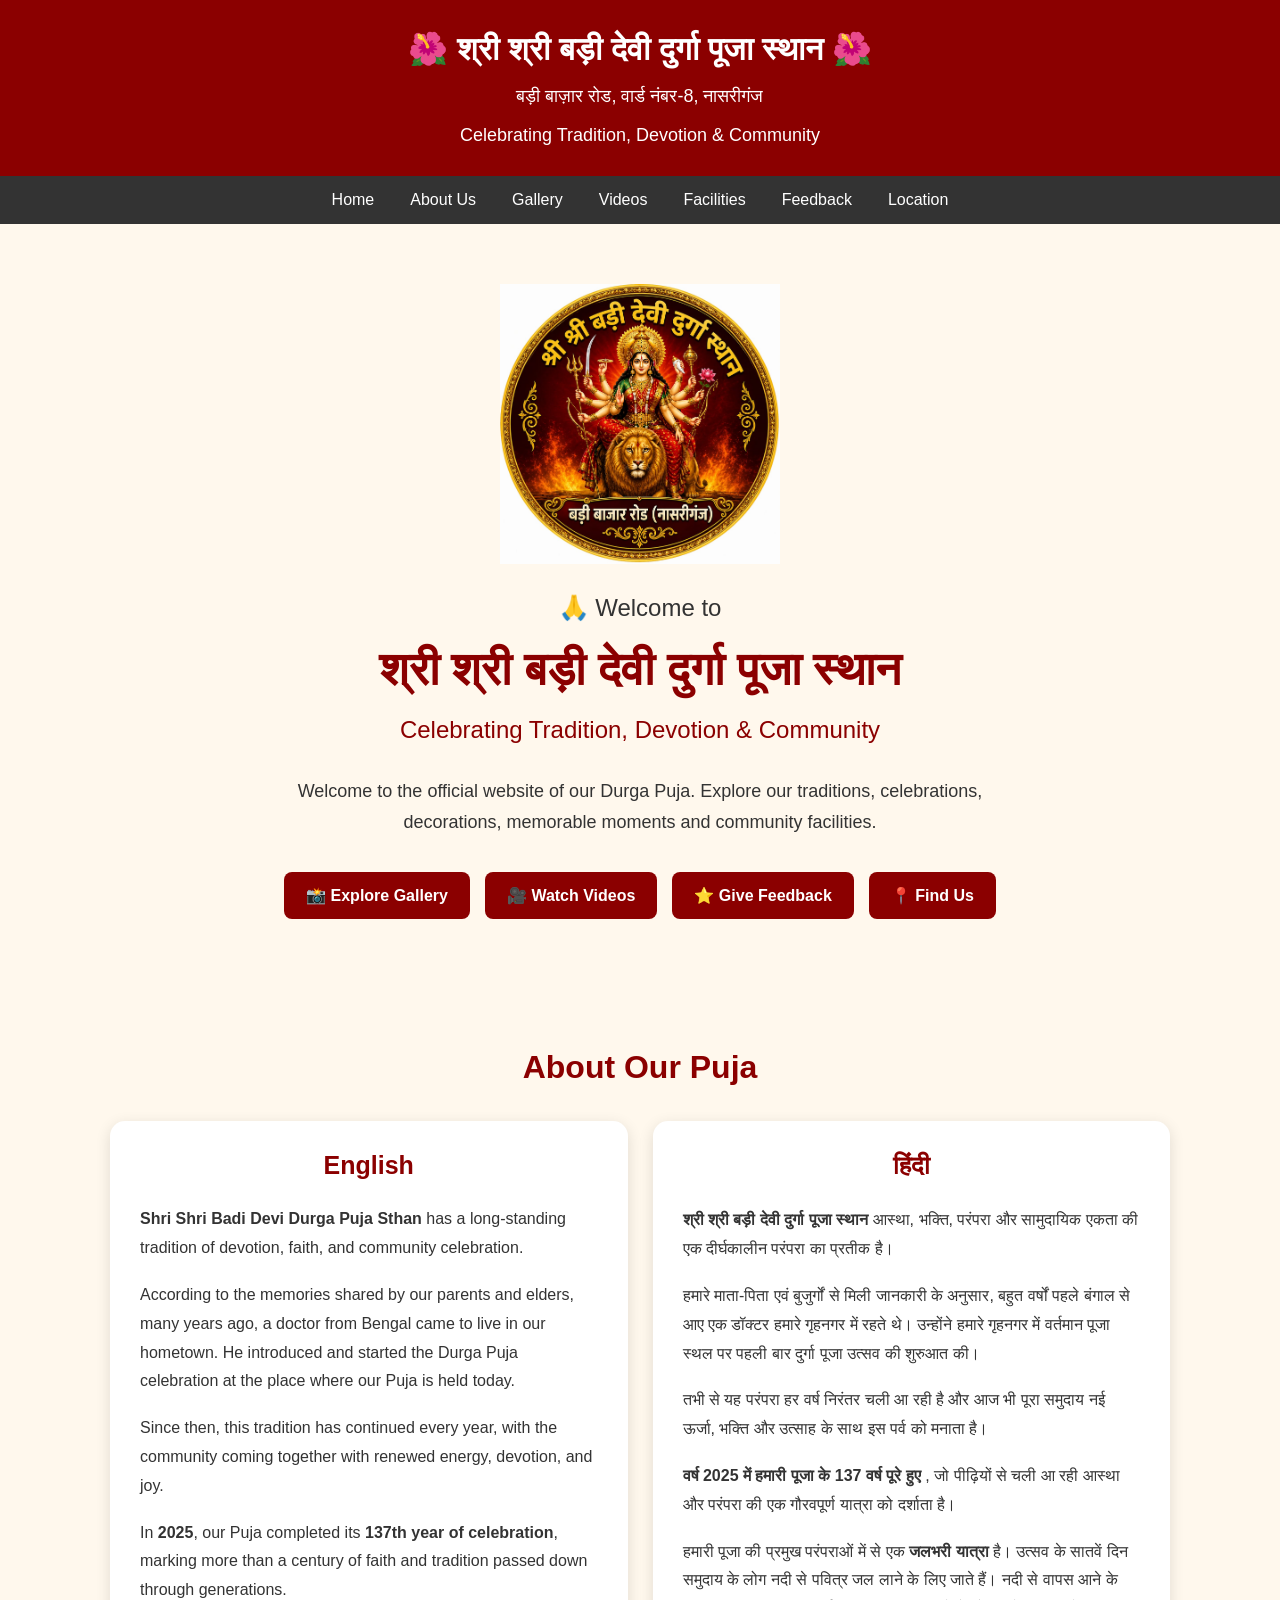
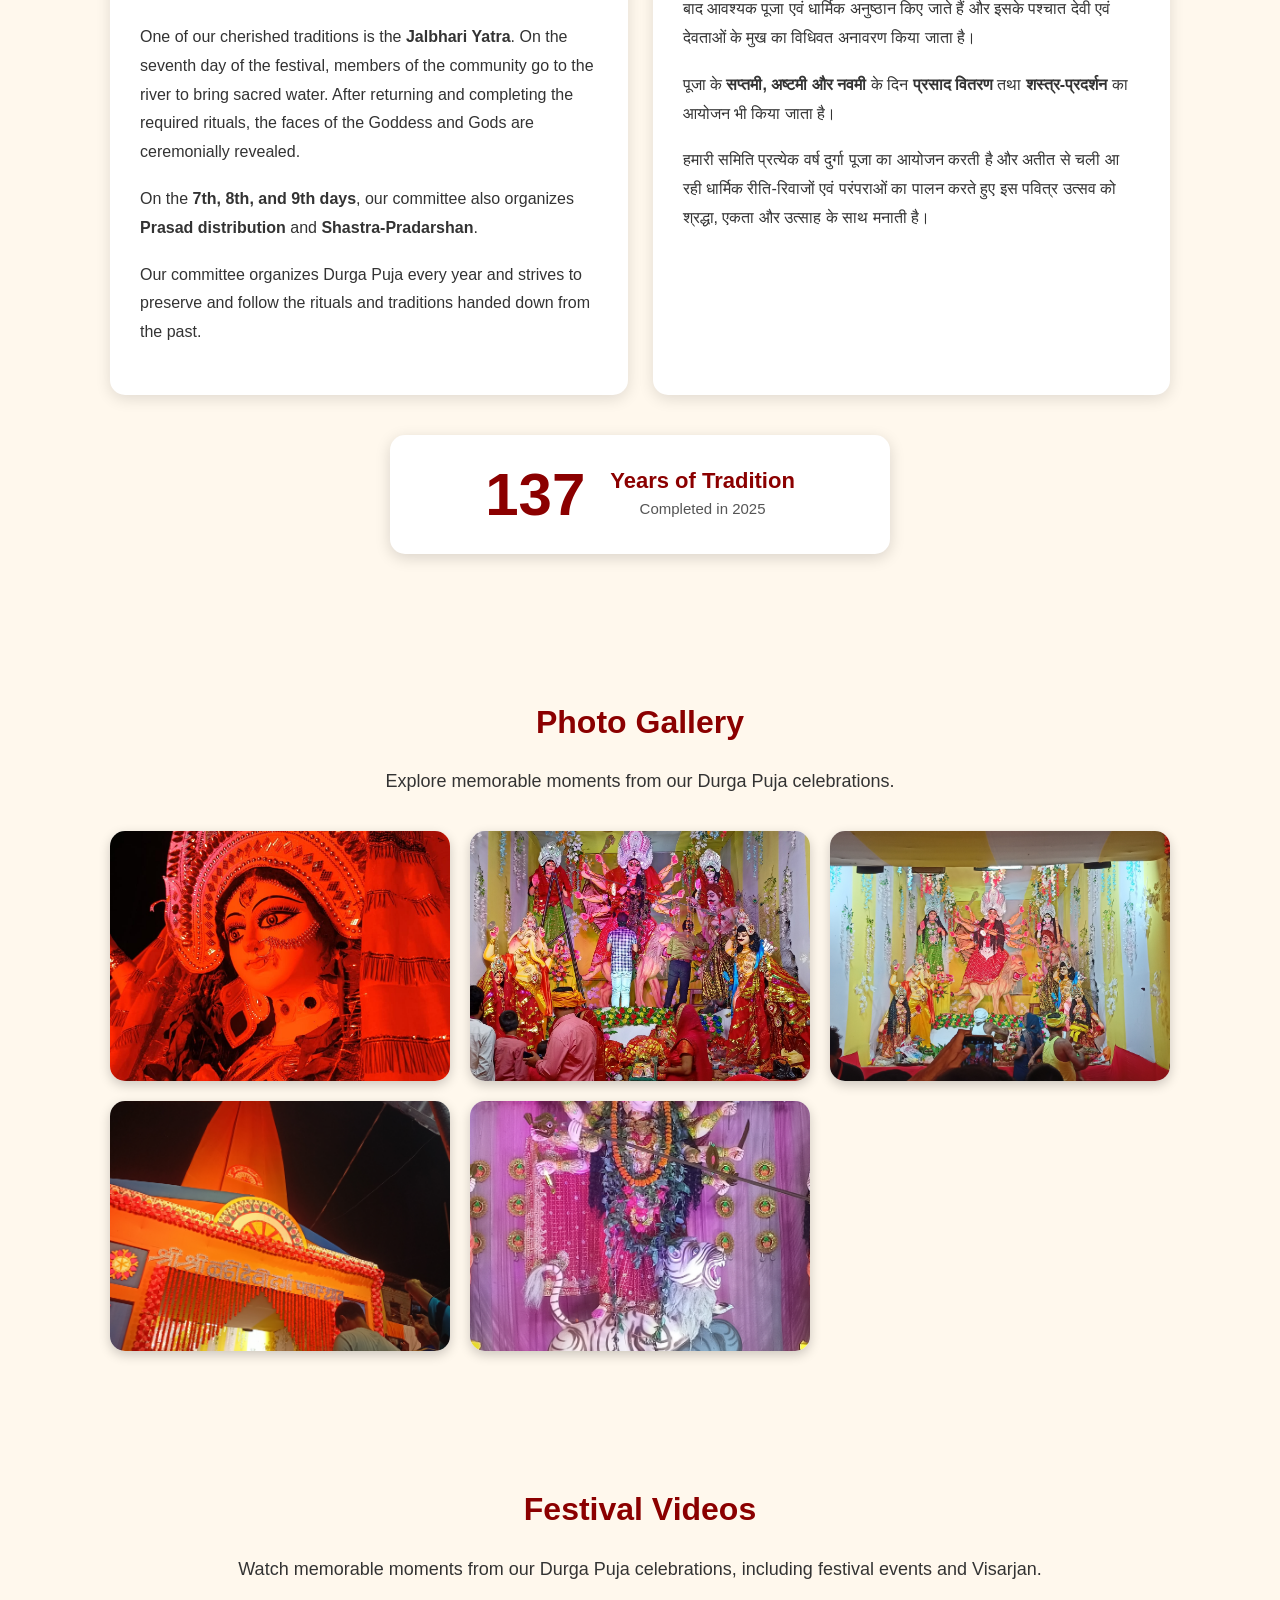
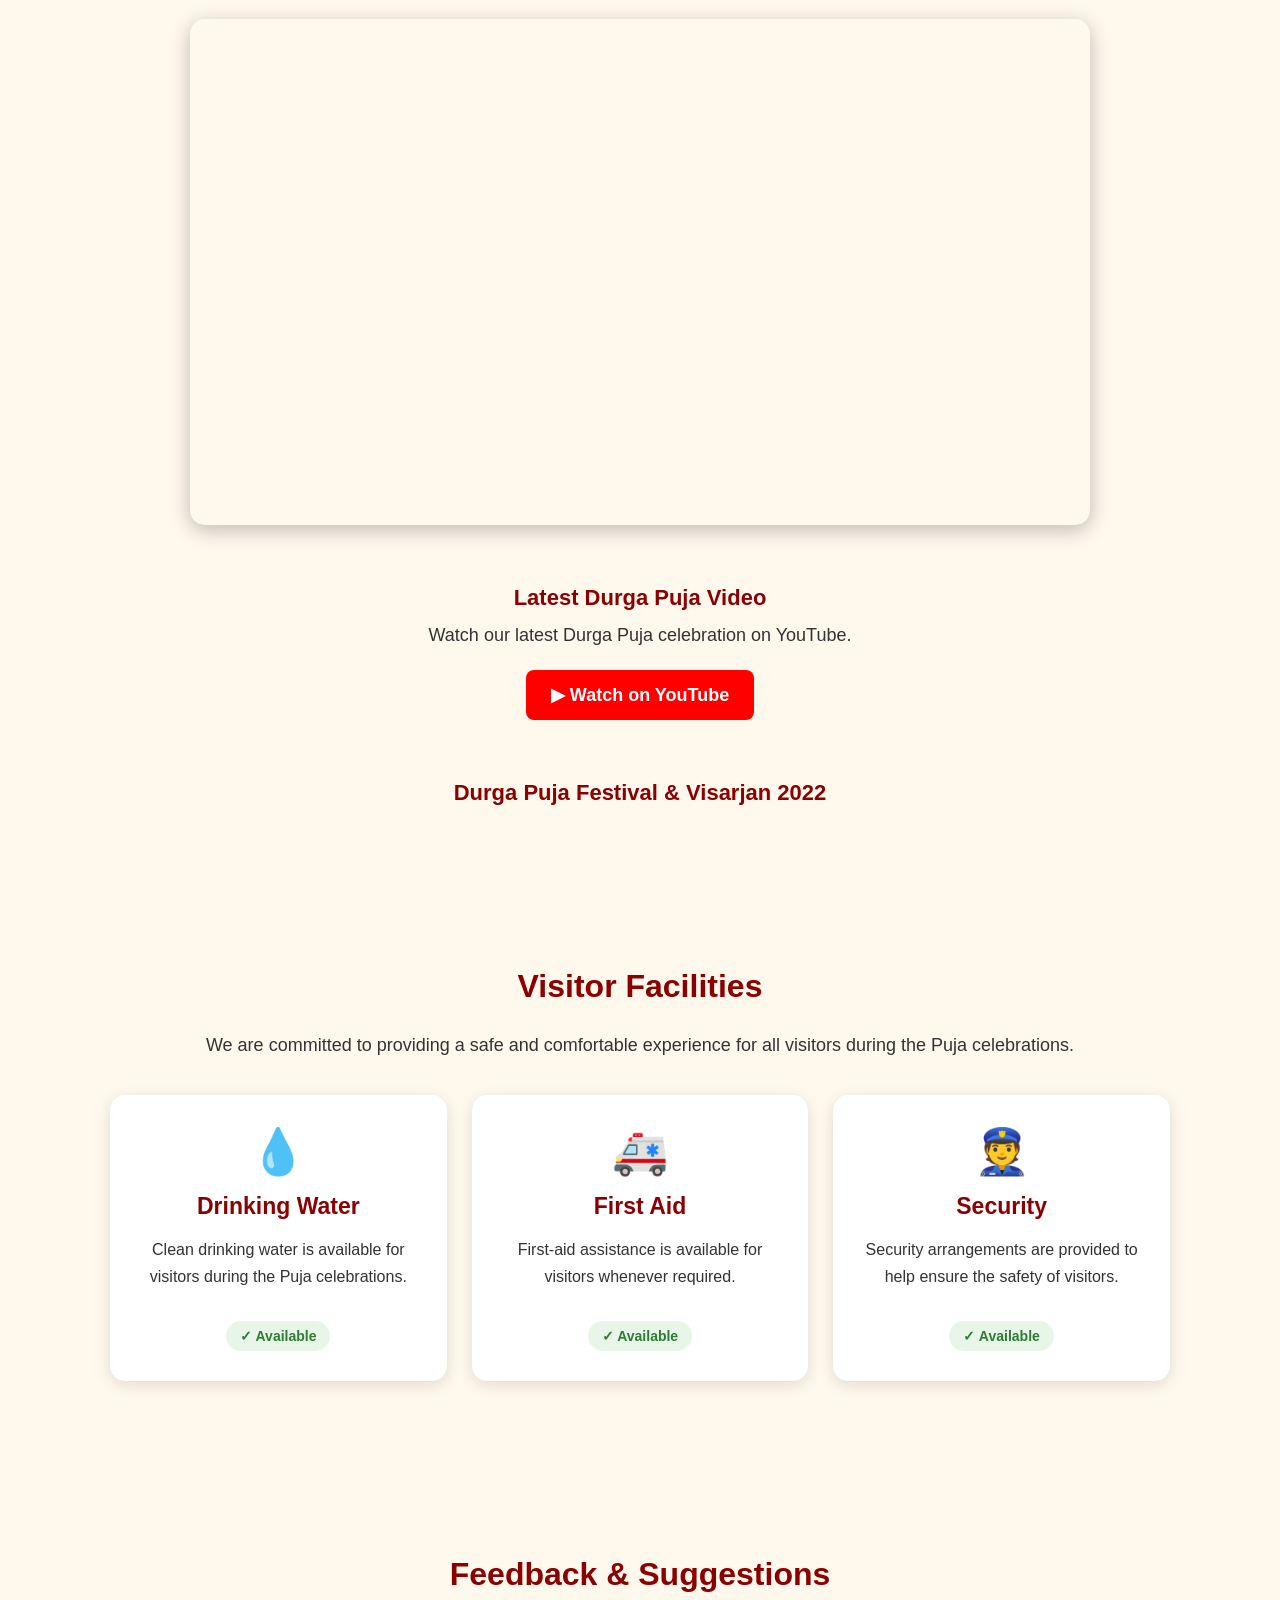
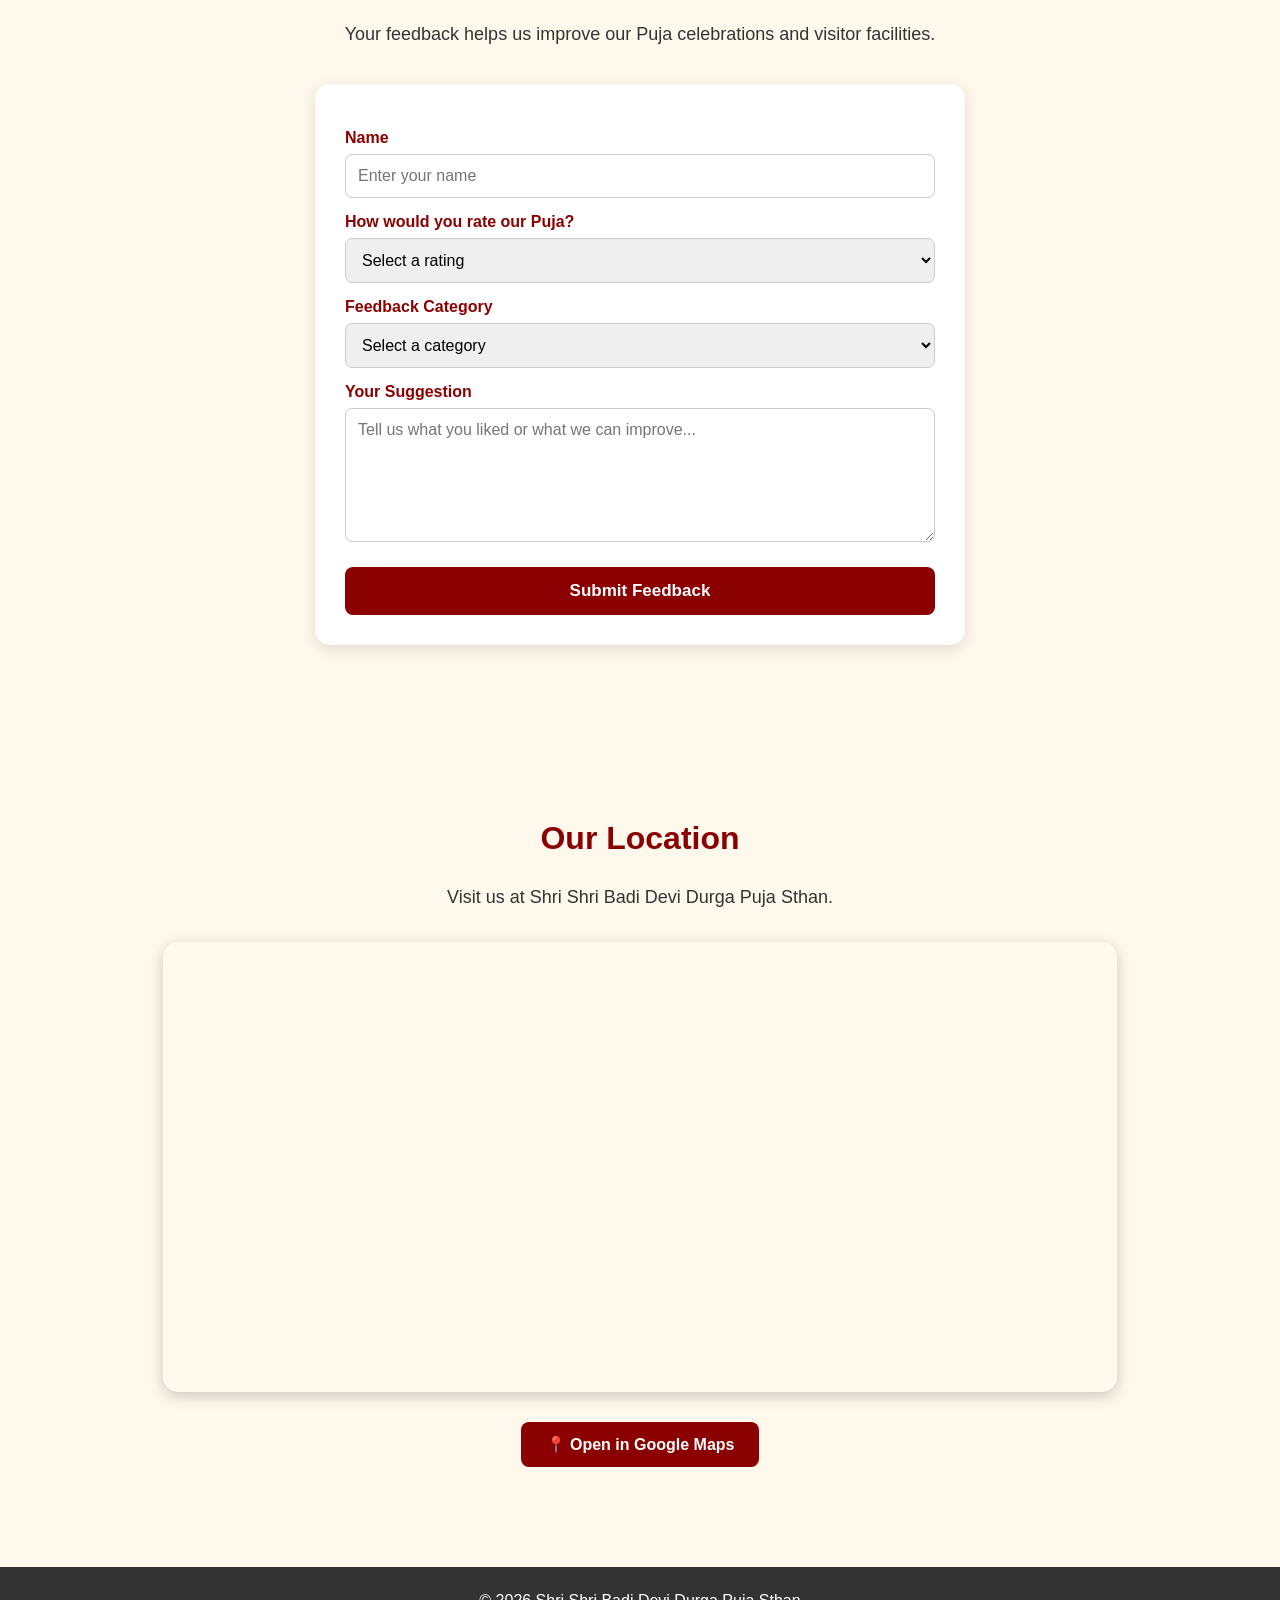
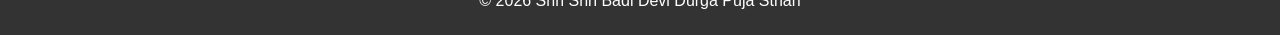
==== index.html @ b54a6b7e "Add files via upload" ====
<!DOCTYPE html>
<html lang="en">

<head>
    <meta charset="UTF-8">

    <meta name="viewport" content="width=device-width, initial-scale=1.0">

    <title>श्री श्री बड़ी देवी दुर्गा पूजा स्थान</title>

    <link rel="stylesheet" href="style.css">
</head>

<body>

    <!-- =========================
         HEADER
    ========================== -->

    <header>

        <h1>🌺 श्री श्री बड़ी देवी दुर्गा पूजा स्थान 🌺</h1>

        <p class="address">
            बड़ी बाज़ार रोड, वार्ड नंबर-8, नासरीगंज
        </p>

        <p>
            Celebrating Tradition, Devotion & Community
        </p>

    </header>


    <!-- =========================
         NAVIGATION
    ========================== -->

    <nav>

        <a href="#home">Home</a>

        <a href="#about">About Us</a>

        <a href="#gallery">Gallery</a>

        <a href="#videos">Videos</a>

        <a href="#facilities">Facilities</a>

        <a href="#feedback">Feedback</a>

        <a href="#location">Location</a>

    </nav>


    <!-- =========================
         MAIN CONTENT
    ========================== -->

    <main>


        <!-- =========================
             HOME SECTION
        ========================== -->

        <section id="home">

            <div class="home-content">

                <img
                    src="images/photo6.jpg"
                    alt="Shri Shri Badi Devi Durga Puja Sthan"
                    class="home-logo"
                >

                <p class="home-welcome">
                    🙏 Welcome to
                </p>

                <h1>
                    श्री श्री बड़ी देवी दुर्गा पूजा स्थान
                </h1>

                <h2>
                    Celebrating Tradition, Devotion & Community
                </h2>

                <p class="home-description">
                    Welcome to the official website of our Durga Puja.
                    Explore our traditions, celebrations, decorations,
                    memorable moments and community facilities.
                </p>

                <div class="home-buttons">

                    <a href="#gallery" class="home-button">
                        📸 Explore Gallery
                    </a>

                    <a href="#videos" class="home-button">
                        🎥 Watch Videos
                    </a>

                    <a href="#feedback" class="home-button">
                        ⭐ Give Feedback
                    </a>

                    <a href="#location" class="home-button">
                        📍 Find Us
                    </a>

                </div>

            </div>

        </section>


        <!-- =========================
             ABOUT SECTION
        ========================== -->

        <section id="about">

            <h2>About Our Puja</h2>

            <div class="about-container">


                <!-- English -->

                <div class="about-card">

                    <h3>English</h3>

                    <p>
                        <strong>Shri Shri Badi Devi Durga Puja Sthan</strong>
                        has a long-standing tradition of devotion, faith,
                        and community celebration.
                    </p>

                    <p>
                        According to the memories shared by our parents and
                        elders, many years ago, a doctor from Bengal came to
                        live in our hometown. He introduced and started the
                        Durga Puja celebration at the place where our Puja is
                        held today.
                    </p>

                    <p>
                        Since then, this tradition has continued every year,
                        with the community coming together with renewed
                        energy, devotion, and joy.
                    </p>

                    <p>
                        In <strong>2025</strong>, our Puja completed its
                        <strong>137th year of celebration</strong>, marking
                        more than a century of faith and tradition passed
                        down through generations.
                    </p>

                    <p>
                        One of our cherished traditions is the
                        <strong>Jalbhari Yatra</strong>. On the seventh day
                        of the festival, members of the community go to the
                        river to bring sacred water. After returning and
                        completing the required rituals, the faces of the
                        Goddess and Gods are ceremonially revealed.
                    </p>

                    <p>
                        On the <strong>7th, 8th, and 9th days</strong>, our
                        committee also organizes
                        <strong>Prasad distribution</strong>
                        and <strong>Shastra-Pradarshan</strong>.
                    </p>

                    <p>
                        Our committee organizes Durga Puja every year and
                        strives to preserve and follow the rituals and
                        traditions handed down from the past.
                    </p>

                </div>


                <!-- Hindi -->

                <div class="about-card hindi">

                    <h3>हिंदी</h3>

                    <p>
                        <strong>श्री श्री बड़ी देवी दुर्गा पूजा स्थान</strong>
                        आस्था, भक्ति, परंपरा और सामुदायिक एकता की एक
                        दीर्घकालीन परंपरा का प्रतीक है।
                    </p>

                    <p>
                        हमारे माता-पिता एवं बुजुर्गों से मिली जानकारी के
                        अनुसार, बहुत वर्षों पहले बंगाल से आए एक डॉक्टर
                        हमारे गृहनगर में रहते थे। उन्होंने हमारे गृहनगर
                        में वर्तमान पूजा स्थल पर पहली बार दुर्गा पूजा
                        उत्सव की शुरुआत की।
                    </p>

                    <p>
                        तभी से यह परंपरा हर वर्ष निरंतर चली आ रही है और
                        आज भी पूरा समुदाय नई ऊर्जा, भक्ति और उत्साह के
                        साथ इस पर्व को मनाता है।
                    </p>

                    <p>
                        <strong>
                            वर्ष 2025 में हमारी पूजा के 137 वर्ष पूरे हुए
                        </strong>,
                        जो पीढ़ियों से चली आ रही आस्था और परंपरा की एक
                        गौरवपूर्ण यात्रा को दर्शाता है।
                    </p>

                    <p>
                        हमारी पूजा की प्रमुख परंपराओं में से एक
                        <strong>जलभरी यात्रा</strong> है। उत्सव के सातवें दिन
                        समुदाय के लोग नदी से पवित्र जल लाने के लिए जाते हैं।
                        नदी से वापस आने के बाद आवश्यक पूजा एवं धार्मिक
                        अनुष्ठान किए जाते हैं और इसके पश्चात देवी एवं
                        देवताओं के मुख का विधिवत अनावरण किया जाता है।
                    </p>

                    <p>
                        पूजा के <strong>सप्तमी, अष्टमी और नवमी</strong> के दिन
                        <strong>प्रसाद वितरण</strong> तथा
                        <strong>शस्त्र-प्रदर्शन</strong> का आयोजन भी किया जाता है।
                    </p>

                    <p>
                        हमारी समिति प्रत्येक वर्ष दुर्गा पूजा का आयोजन करती
                        है और अतीत से चली आ रही धार्मिक रीति-रिवाजों एवं
                        परंपराओं का पालन करते हुए इस पवित्र उत्सव को
                        श्रद्धा, एकता और उत्साह के साथ मनाती है।
                    </p>

                </div>

            </div>


            <!-- 137 YEARS HIGHLIGHT -->

            <div class="history-highlight">

                <span class="history-number">
                    137
                </span>

                <div class="history-text">

                    <strong>Years of Tradition</strong>

                    <br>

                    <small>
                        Completed in 2025
                    </small>

                </div>

            </div>

        </section>


        <!-- =========================
             GALLERY SECTION
        ========================== -->

        <section id="gallery">

            <h2>Photo Gallery</h2>

            <p>
                Explore memorable moments from our Durga Puja celebrations.
            </p>


            <div class="gallery">


                <div class="photo">

                    <img
                        src="images/pandal.jpg"
                        alt="Durga Puja Pandal"
                    >

                </div>


                <div class="photo">

                    <img
                        src="images/photo2.jpg"
                        alt="Durga Puja Decoration"
                    >

                </div>


                <div class="photo">

                    <img
                        src="images/photo3.jpg"
                        alt="Maa Durga"
                    >

                </div>


                <div class="photo">

                    <img
                        src="images/photo4.jpg"
                        alt="Puja Celebration"
                    >

                </div>


                <div class="photo">

                    <img
                        src="images/photo5.jpg"
                        alt="Durga Puja Event"
                    >

                </div>


            </div>

        </section>


        <!-- =========================
             VIDEOS SECTION
        ========================== -->

        <section id="videos">

            <h2>Festival Videos</h2>

            <p>
                Watch memorable moments from our Durga Puja celebrations,
                including festival events and Visarjan.
            </p>


            <!-- Existing YouTube Video -->

            <div class="video-container">

                <iframe
                    src="https://www.youtube.com/embed/cQ27t5s6lR8"
                    title="Durga Puja Festival and Visarjan 2022"
                    allowfullscreen>
                </iframe>

            </div>


            <!-- YouTube Short -->

            <div class="short-video">

                <h3>
                    Latest Durga Puja Video
                </h3>

                <p>
                    Watch our latest Durga Puja celebration on YouTube.
                </p>

                <a
                    href="https://youtube.com/shorts/l1XT0K4gwb0"
                    target="_blank"
                    rel="noopener noreferrer"
                    class="youtube-button"
                >
                    ▶ Watch on YouTube
                </a>

            </div>


            <h3>
                Durga Puja Festival & Visarjan 2022
            </h3>

        </section>


        <!-- =========================
             FACILITIES SECTION
        ========================== -->

        <section id="facilities">

            <h2>Visitor Facilities</h2>

            <p>
                We are committed to providing a safe and comfortable
                experience for all visitors during the Puja celebrations.
            </p>


            <div class="facilities-container">


                <div class="facility-card">

                    <div class="facility-icon">
                        💧
                    </div>

                    <h3>
                        Drinking Water
                    </h3>

                    <p>
                        Clean drinking water is available for visitors
                        during the Puja celebrations.
                    </p>

                    <span class="available">
                        ✓ Available
                    </span>

                </div>


                <div class="facility-card">

                    <div class="facility-icon">
                        🚑
                    </div>

                    <h3>
                        First Aid
                    </h3>

                    <p>
                        First-aid assistance is available for visitors
                        whenever required.
                    </p>

                    <span class="available">
                        ✓ Available
                    </span>

                </div>


                <div class="facility-card">

                    <div class="facility-icon">
                        👮
                    </div>

                    <h3>
                        Security
                    </h3>

                    <p>
                        Security arrangements are provided to help
                        ensure the safety of visitors.
                    </p>

                    <span class="available">
                        ✓ Available
                    </span>

                </div>


            </div>

        </section>


        <!-- =========================
             FEEDBACK SECTION
        ========================== -->

        <section id="feedback">

            <h2>
                Feedback & Suggestions
            </h2>

            <p>
                Your feedback helps us improve our Puja celebrations
                and visitor facilities.
            </p>


            <div class="feedback-container">

                <form
                    id="feedbackForm"
                    action="https://formspree.io/f/mqpkvlve"
                    method="POST"
                >


                    <label for="name">
                        Name
                    </label>

                    <input
                        type="text"
                        id="name"
                        name="name"
                        placeholder="Enter your name"
                        required
                    >


                    <label for="rating">
                        How would you rate our Puja?
                    </label>

                    <select
                        id="rating"
                        name="rating"
                        required
                    >

                        <option value="">
                            Select a rating
                        </option>

                        <option value="5">
                            ★★★★★ Excellent
                        </option>

                        <option value="4">
                            ★★★★ Very Good
                        </option>

                        <option value="3">
                            ★★★ Good
                        </option>

                        <option value="2">
                            ★★ Needs Improvement
                        </option>

                        <option value="1">
                            ★ Poor
                        </option>

                    </select>


                    <label for="category">
                        Feedback Category
                    </label>

                    <select
                        id="category"
                        name="category"
                        required
                    >

                        <option value="">
                            Select a category
                        </option>

                        <option value="Decoration">
                            Decoration
                        </option>

                        <option value="Cleanliness">
                            Cleanliness
                        </option>

                        <option value="Facilities">
                            Facilities
                        </option>

                        <option value="Security">
                            Security
                        </option>

                        <option value="Crowd Management">
                            Crowd Management
                        </option>

                        <option value="Cultural Program">
                            Cultural Program
                        </option>

                        <option value="Other">
                            Other
                        </option>

                    </select>


                    <label for="message">
                        Your Suggestion
                    </label>

                    <textarea
                        id="message"
                        name="message"
                        rows="6"
                        placeholder="Tell us what you liked or what we can improve..."
                        required
                    ></textarea>


                    <button type="submit">
                        Submit Feedback
                    </button>

                </form>


                <p
                    id="feedbackSuccess"
                    class="feedback-success"
                >
                    ✅ Thank you for your valuable feedback!
                </p>

            </div>

        </section>


        <!-- =========================
             LOCATION SECTION
        ========================== -->

        <section id="location">

            <h2>
                Our Location
            </h2>

            <p>
                Visit us at Shri Shri Badi Devi Durga Puja Sthan.
            </p>


            <div class="location-container">

                <iframe
                    src="https://www.google.com/maps?q=श्री+श्री+बड़ी+देवी+दुर्गा+स्थान,+Nasriganj,+Bihar+821310&output=embed"
                    allowfullscreen=""
                    loading="lazy"
                    referrerpolicy="no-referrer-when-downgrade">
                </iframe>

            </div>


            <a
                href="https://maps.app.goo.gl/YoTg9SCi6J5cQ8fV9"
                target="_blank"
                rel="noopener noreferrer"
                class="map-button"
            >
                📍 Open in Google Maps
            </a>

        </section>


    </main>


    <!-- =========================
         FOOTER
    ========================== -->

    <footer>

        <p>
            © 2026 Shri Shri Badi Devi Durga Puja Sthan
        </p>

    </footer>


    <!-- =========================
         PHOTO LIGHTBOX
    ========================== -->

    <div
        id="lightbox"
        class="lightbox"
    >

        <!-- Close -->

        <button
            id="lightbox-close"
            class="lightbox-close"
            type="button"
            aria-label="Close photo"
        >
            &times;
        </button>


        <!-- Previous -->

        <button
            id="lightbox-prev"
            class="lightbox-arrow lightbox-prev"
            type="button"
            aria-label="Previous photo"
        >
            &#10094;
        </button>


        <!-- Image -->

        <img
            id="lightbox-image"
            src=""
            alt="Gallery Photo"
        >


        <!-- Next -->

        <button
            id="lightbox-next"
            class="lightbox-arrow lightbox-next"
            type="button"
            aria-label="Next photo"
        >
            &#10095;
        </button>

    </div>


    <!-- =========================
         FEEDBACK JAVASCRIPT
    ========================== -->

    <script>

        const feedbackForm =
            document.getElementById("feedbackForm");

        const feedbackSuccess =
            document.getElementById("feedbackSuccess");


        feedbackForm.addEventListener(
            "submit",
            async function(event) {

                event.preventDefault();

                const formData =
                    new FormData(feedbackForm);


                try {

                    const response =
                        await fetch(
                            feedbackForm.action,
                            {
                                method: "POST",
                                body: formData,
                                headers: {
                                    "Accept": "application/json"
                                }
                            }
                        );


                    if (response.ok) {

                        feedbackForm.reset();

                        feedbackSuccess.style.display =
                            "block";


                        setTimeout(function() {

                            feedbackSuccess.style.display =
                                "none";

                        }, 5000);


                    } else {

                        alert(
                            "Sorry, there was a problem submitting your feedback. Please try again."
                        );

                    }


                } catch (error) {

                    alert(
                        "Unable to submit feedback. Please check your internet connection."
                    );

                }

            }
        );

    </script>


    <!-- =========================
         GALLERY JAVASCRIPT
    ========================== -->

    <script src="script.js"></script>


</body>

</html>
---- style.css ----
/* =========================================================
   GENERAL
========================================================= */

* {
    box-sizing: border-box;
}

html {
    scroll-behavior: smooth;
}

body {
    margin: 0;
    font-family: Arial, sans-serif;
    background: #fff8ed;
    color: #333;
    overflow-x: hidden;
}


/* =========================================================
   HEADER
========================================================= */

header {
    background: #8b0000;
    color: white;
    text-align: center;
    padding: 30px 15px;
}

header h1 {
    margin: 0;
    font-size: 32px;
}

header p {
    font-size: 18px;
    margin-bottom: 0;
}


/* =========================================================
   NAVIGATION
========================================================= */

nav {
    background: #333;

    display: flex;
    justify-content: center;
    align-items: center;
    flex-wrap: wrap;

    position: sticky;
    top: 0;

    z-index: 1000;
}

nav a {
    color: white;
    text-decoration: none;

    padding: 15px 18px;

    display: block;

    transition: background 0.3s ease;
}

nav a:hover {
    background: #d4af37;
}


/* =========================================================
   MAIN
========================================================= */

main {
    width: 100%;
    max-width: 1100px;
    margin: 0 auto;
}


/* =========================================================
   SECTIONS
========================================================= */

section {
    width: 100%;
    padding: 70px 20px;
    text-align: center;
}

section h2 {
    color: #8b0000;
    font-size: 32px;
    margin-top: 0;
}

section p {
    font-size: 18px;
    line-height: 1.6;
}


/* =========================================================
   HOME
========================================================= */

#home {
    min-height: 650px;

    display: flex;
    justify-content: center;
    align-items: center;

    text-align: center;

    padding: 60px 20px;
}

.home-content {
    width: 100%;
    max-width: 1000px;
    margin: 0 auto;
}

.home-welcome {
    font-size: 24px;
    font-weight: 500;
    margin-bottom: 15px;
}

.home-content h1 {
    font-size: 46px;
    color: #8b0000;

    margin: 15px 0;

    line-height: 1.2;
    font-weight: 700;
}

.home-content h2 {
    font-size: 24px;
    font-weight: normal;

    margin: 15px 0 30px;

    line-height: 1.4;
}

.home-description {
    max-width: 750px;

    margin: 0 auto 35px;

    font-size: 18px;
    line-height: 1.7;
}

.home-logo {
    width: 280px;
    height: 280px;

    object-fit: contain;

    display: block;

    margin: 0 auto 25px;
}


/* =========================================================
   HOME BUTTONS
========================================================= */

.home-buttons {
    display: flex;

    justify-content: center;
    align-items: center;

    flex-wrap: wrap;

    gap: 15px;
}

.home-button {
    display: inline-block;

    padding: 14px 22px;

    background: #8b0000;
    color: white;

    text-decoration: none;

    border-radius: 8px;

    font-weight: bold;

    transition: 0.3s ease;
}

.home-button:hover {
    transform: translateY(-3px);
    background: #a00000;
}


/* =========================================================
   GENERAL BUTTON
========================================================= */

button {
    background: #d4af37;
    color: white;

    border: none;

    padding: 14px 30px;

    font-size: 17px;

    border-radius: 8px;

    cursor: pointer;
}

button:hover {
    background: #b8860b;
}


/* =========================================================
   ABOUT SECTION
========================================================= */

.about-container {
    width: 100%;
    max-width: 1100px;

    margin: 35px auto;

    display: grid;

    grid-template-columns: repeat(2, minmax(0, 1fr));

    gap: 25px;
}

.about-card {
    width: 100%;

    background: white;

    padding: 30px;

    border-radius: 15px;

    box-shadow: 0 4px 15px rgba(0, 0, 0, 0.12);

    text-align: left;
}

.about-card h3 {
    color: #8b0000;

    text-align: center;

    font-size: 25px;

    margin-top: 0;
    margin-bottom: 25px;
}

.about-card p {
    font-size: 16px;

    line-height: 1.8;

    margin-bottom: 18px;
}


/* =========================================================
   HISTORY
========================================================= */

.history-highlight {
    width: 100%;
    max-width: 500px;

    margin: 40px auto 10px;

    padding: 25px;

    background: white;

    border-radius: 15px;

    box-shadow: 0 4px 15px rgba(0, 0, 0, 0.15);

    display: flex;

    justify-content: center;
    align-items: center;

    gap: 25px;
}

.history-number {
    font-size: 60px;

    font-weight: bold;

    color: #8b0000;
}

.history-text {
    font-size: 22px;

    color: #8b0000;
}

.history-text small {
    font-size: 15px;

    color: #555;
}


/* =========================================================
   PHOTO GALLERY
========================================================= */

.gallery {
    width: 100%;

    max-width: 1100px;

    margin: 35px auto 0;

    display: grid;

    grid-template-columns: repeat(3, minmax(0, 1fr));

    gap: 20px;
}

.photo {
    width: 100%;

    overflow: hidden;

    border-radius: 15px;

    background: white;

    box-shadow: 0 4px 12px rgba(0, 0, 0, 0.20);
}

.photo img {
    width: 100%;

    height: 250px;

    display: block;

    object-fit: cover;

    cursor: pointer;

    transition: transform 0.4s ease;
}

.photo:hover img {
    transform: scale(1.06);
}


/* =========================================================
   PHOTO LIGHTBOX
========================================================= */

.lightbox {
    display: none;

    position: fixed;

    inset: 0;

    width: 100%;
    height: 100%;

    background: rgba(0, 0, 0, 0.92);

    z-index: 99999;

    align-items: center;
    justify-content: center;
}

.lightbox img {
    display: block;

    max-width: 80%;
    max-height: 85%;

    width: auto;
    height: auto;

    object-fit: contain;

    border-radius: 10px;
}


/* =========================================================
   LIGHTBOX CLOSE BUTTON
========================================================= */

.lightbox-close {
    position: fixed;

    top: 20px;
    right: 25px;

    width: 55px;
    height: 55px;

    padding: 0;

    background: rgba(0, 0, 0, 0.8);

    color: white;

    border: 2px solid white;

    border-radius: 50%;

    font-size: 38px;

    line-height: 1;

    cursor: pointer;

    z-index: 100001;

    display: flex;

    align-items: center;
    justify-content: center;

    transition: background 0.3s ease;
}

.lightbox-close:hover {
    background: rgba(255, 255, 255, 0.3);
}


/* =========================================================
   LIGHTBOX ARROWS
========================================================= */

.lightbox-arrow {
    position: fixed;

    top: 50%;

    transform: translateY(-50%);

    width: 60px;
    height: 60px;

    padding: 0;

    background: rgba(0, 0, 0, 0.8);

    color: white;

    border: 2px solid white;

    border-radius: 50%;

    font-size: 35px;

    line-height: 1;

    cursor: pointer;

    z-index: 100001;

    display: flex;

    align-items: center;
    justify-content: center;

    transition: background 0.3s ease;
}

.lightbox-arrow:hover {
    background: rgba(255, 255, 255, 0.3);
}

.lightbox-prev {
    left: 20px;
}

.lightbox-next {
    right: 20px;
}


/* =========================================================
   VIDEO SECTION
========================================================= */

.video-container {
    position: relative;

    width: 90%;

    max-width: 900px;

    margin: 35px auto;

    aspect-ratio: 16 / 9;

    overflow: hidden;

    border-radius: 15px;

    box-shadow: 0 5px 20px rgba(0, 0, 0, 0.25);
}

.video-container iframe {
    width: 100%;
    height: 100%;

    border: none;
}

#videos h3 {
    font-size: 22px;

    color: #8b0000;
}


/* =========================================================
   SHORT VIDEO
========================================================= */

.short-video {
    width: 90%;

    max-width: 900px;

    margin: 35px auto;

    padding: 25px;

    text-align: center;
}

.short-video h3 {
    color: #8b0000;

    font-size: 28px;

    margin: 0 0 10px;
}

.short-video p {
    font-size: 18px;

    margin: 0 0 20px;
}

.youtube-button {
    display: inline-block;

    padding: 14px 25px;

    background: #ff0000;

    color: white;

    text-decoration: none;

    border-radius: 8px;

    font-size: 18px;

    font-weight: bold;

    transition: background 0.3s ease;
}

.youtube-button:hover {
    background: #cc0000;
}


/* =========================================================
   AVAILABLE BADGE
========================================================= */

.available {
    display: inline-block;

    margin-top: 15px;

    padding: 7px 14px;

    border-radius: 20px;

    background: #e8f5e9;

    color: #2e7d32;

    font-weight: bold;

    font-size: 14px;
}


/* =========================================================
   FACILITIES
========================================================= */

.facilities-container {
    width: 100%;

    max-width: 1100px;

    margin: 35px auto;

    display: grid;

    grid-template-columns: repeat(3, minmax(0, 1fr));

    gap: 25px;
}

.facility-card {
    background: white;

    padding: 30px;

    border-radius: 15px;

    box-shadow: 0 4px 15px rgba(0, 0, 0, 0.12);

    text-align: center;
}

.facility-icon {
    font-size: 45px;

    margin-bottom: 15px;
}

.facility-card h3 {
    color: #8b0000;

    font-size: 23px;

    margin: 10px 0 15px;
}

.facility-card p {
    font-size: 16px;

    line-height: 1.7;
}


/* =========================================================
   FEEDBACK
========================================================= */

.feedback-container {
    width: 100%;

    max-width: 650px;

    margin: 35px auto;

    padding: 30px;

    background: white;

    border-radius: 15px;

    box-shadow: 0 4px 15px rgba(0, 0, 0, 0.12);
}

#feedbackForm {
    display: flex;

    flex-direction: column;
}

#feedbackForm label {
    margin-top: 15px;
    margin-bottom: 7px;

    font-weight: bold;

    color: #8b0000;

    text-align: left;
}

#feedbackForm input,
#feedbackForm select,
#feedbackForm textarea {
    width: 100%;

    padding: 12px;

    border: 1px solid #ccc;

    border-radius: 7px;

    font-size: 16px;

    box-sizing: border-box;

    font-family: Arial, sans-serif;
}

#feedbackForm textarea {
    resize: vertical;
}

#feedbackForm button {
    margin-top: 25px;

    padding: 14px;

    border: none;

    border-radius: 8px;

    background: #8b0000;

    color: white;

    font-size: 17px;

    font-weight: bold;

    cursor: pointer;

    transition: background 0.3s ease;
}

#feedbackForm button:hover {
    background: #a00000;
}

.feedback-success {
    display: none;

    margin: 20px auto;

    padding: 15px 20px;

    max-width: 500px;

    border-radius: 10px;

    background: #e8f5e9;

    color: #2e7d32;

    font-weight: bold;

    text-align: center;
}


/* =========================================================
   LOCATION
========================================================= */

.location-container {
    width: 90%;

    max-width: 1000px;

    height: 450px;

    margin: 30px auto;

    border-radius: 15px;

    overflow: hidden;

    box-shadow: 0 4px 15px rgba(0, 0, 0, 0.20);
}

.location-container iframe {
    width: 100%;
    height: 100%;

    border: 0;
}

.map-button {
    display: inline-block;

    padding: 13px 25px;

    background: #8b0000;

    color: white;

    text-decoration: none;

    border-radius: 8px;

    font-weight: bold;

    margin-bottom: 30px;

    transition: background 0.3s ease;
}

.map-button:hover {
    background: #a00000;
}


/* =========================================================
   FOOTER
========================================================= */

footer {
    background: #333;

    color: white;

    text-align: center;

    padding: 25px;
}

footer p {
    margin: 0;

    font-size: 16px;
}


/* =========================================================
   TABLET
========================================================= */

@media (max-width: 900px) {

    /* Navigation */

    nav a {
        padding: 13px 14px;
    }


    /* Home */

    .home-content h1 {
        font-size: 40px;
    }


    /* About */

    .about-container {
        grid-template-columns: repeat(2, minmax(0, 1fr));
    }


    /* Gallery */

    .gallery {
        grid-template-columns: repeat(2, minmax(0, 1fr));
        gap: 15px;
    }

    .photo img {
        height: 230px;
    }


    /* Facilities */

    .facilities-container {
        grid-template-columns: repeat(2, minmax(0, 1fr));
    }

}


/* =========================================================
   MOBILE
========================================================= */

@media (max-width: 600px) {

    body {
        overflow-x: hidden;
    }


    /* Header */

    header {
        padding: 25px 12px;
    }

    header h1 {
        font-size: 27px;
        line-height: 1.3;
    }

    header p {
        font-size: 16px;
    }


    /* Navigation */

    nav {
        position: relative;

        padding: 5px;

        justify-content: center;
    }

    nav a {
        padding: 10px 12px;

        font-size: 15px;
    }


    /* Sections */

    section {
        padding: 45px 15px;
    }

    section h2 {
        font-size: 27px;
    }

    section p {
        font-size: 16px;
    }


    /* Home */

    #home {
        min-height: auto;

        padding-top: 50px;
        padding-bottom: 50px;
    }

    .home-logo {
        width: 180px;
        height: 180px;
    }

    .home-welcome {
        font-size: 20px;
    }

    .home-content h1 {
        font-size: 30px;

        line-height: 1.3;
    }

    .home-content h2 {
        font-size: 19px;

        line-height: 1.4;
    }

    .home-description {
        font-size: 16px;

        line-height: 1.6;
    }


    /* Home buttons */

    .home-buttons {
        flex-direction: column;

        width: 100%;
    }

    .home-button {
        width: 85%;

        max-width: 300px;

        text-align: center;
    }


    /* About */

    .about-container {
        grid-template-columns: 1fr;

        gap: 20px;
    }

    .about-card {
        padding: 22px;
    }

    .about-card h3 {
        font-size: 23px;
    }

    .about-card p {
        font-size: 16px;

        line-height: 1.7;
    }


    /* History */

    .history-highlight {
        margin-left: auto;
        margin-right: auto;

        padding: 20px;

        gap: 15px;
    }

    .history-number {
        font-size: 48px;
    }

    .history-text {
        font-size: 18px;
    }


    /* Gallery */

    .gallery {
        grid-template-columns: 1fr;

        gap: 15px;
    }

    .photo img {
        width: 100%;

        height: auto;

        max-height: 350px;

        object-fit: cover;
    }


    /* Video */

    .video-container {
        width: 100%;

        max-width: 100%;
    }

    .short-video {
        width: 100%;

        padding: 20px 5px;
    }

    .short-video h3 {
        font-size: 24px;
    }

    .short-video p {
        font-size: 16px;
    }

    .youtube-button {
        font-size: 16px;

        max-width: 90%;
    }


    /* Facilities */

    .facilities-container {
        grid-template-columns: 1fr;

        gap: 20px;
    }


    /* Feedback */

    .feedback-container {
        padding: 22px 18px;
    }


    /* Location */

    .location-container {
        width: 100%;

        height: 350px;
    }


    /* Lightbox */

    .lightbox img {
        max-width: 85%;

        max-height: 75%;
    }

    .lightbox-arrow {
        width: 48px;
        height: 48px;

        font-size: 27px;
    }

    .lightbox-prev {
        left: 10px;
    }

    .lightbox-next {
        right: 10px;
    }

    .lightbox-close {
        width: 45px;
        height: 45px;

        top: 15px;
        right: 15px;

        font-size: 30px;
    }

}


/* =========================================================
   VERY SMALL PHONES
========================================================= */

@media (max-width: 400px) {

    header h1 {
        font-size: 24px;
    }

    nav a {
        font-size: 14px;

        padding: 9px 10px;
    }

    section {
        padding: 35px 10px;
    }

    .home-logo {
        width: 140px;
        height: 140px;
    }

    .home-content h1 {
        font-size: 27px;
    }

    .home-content h2 {
        font-size: 18px;
    }

    .about-card {
        padding: 18px;
    }

    .history-highlight {
        flex-direction: column;

        gap: 5px;
    }

    .history-number {
        font-size: 45px;
    }

    .history-text {
        text-align: center;
    }

    .photo img {
        height: 230px;
    }

}
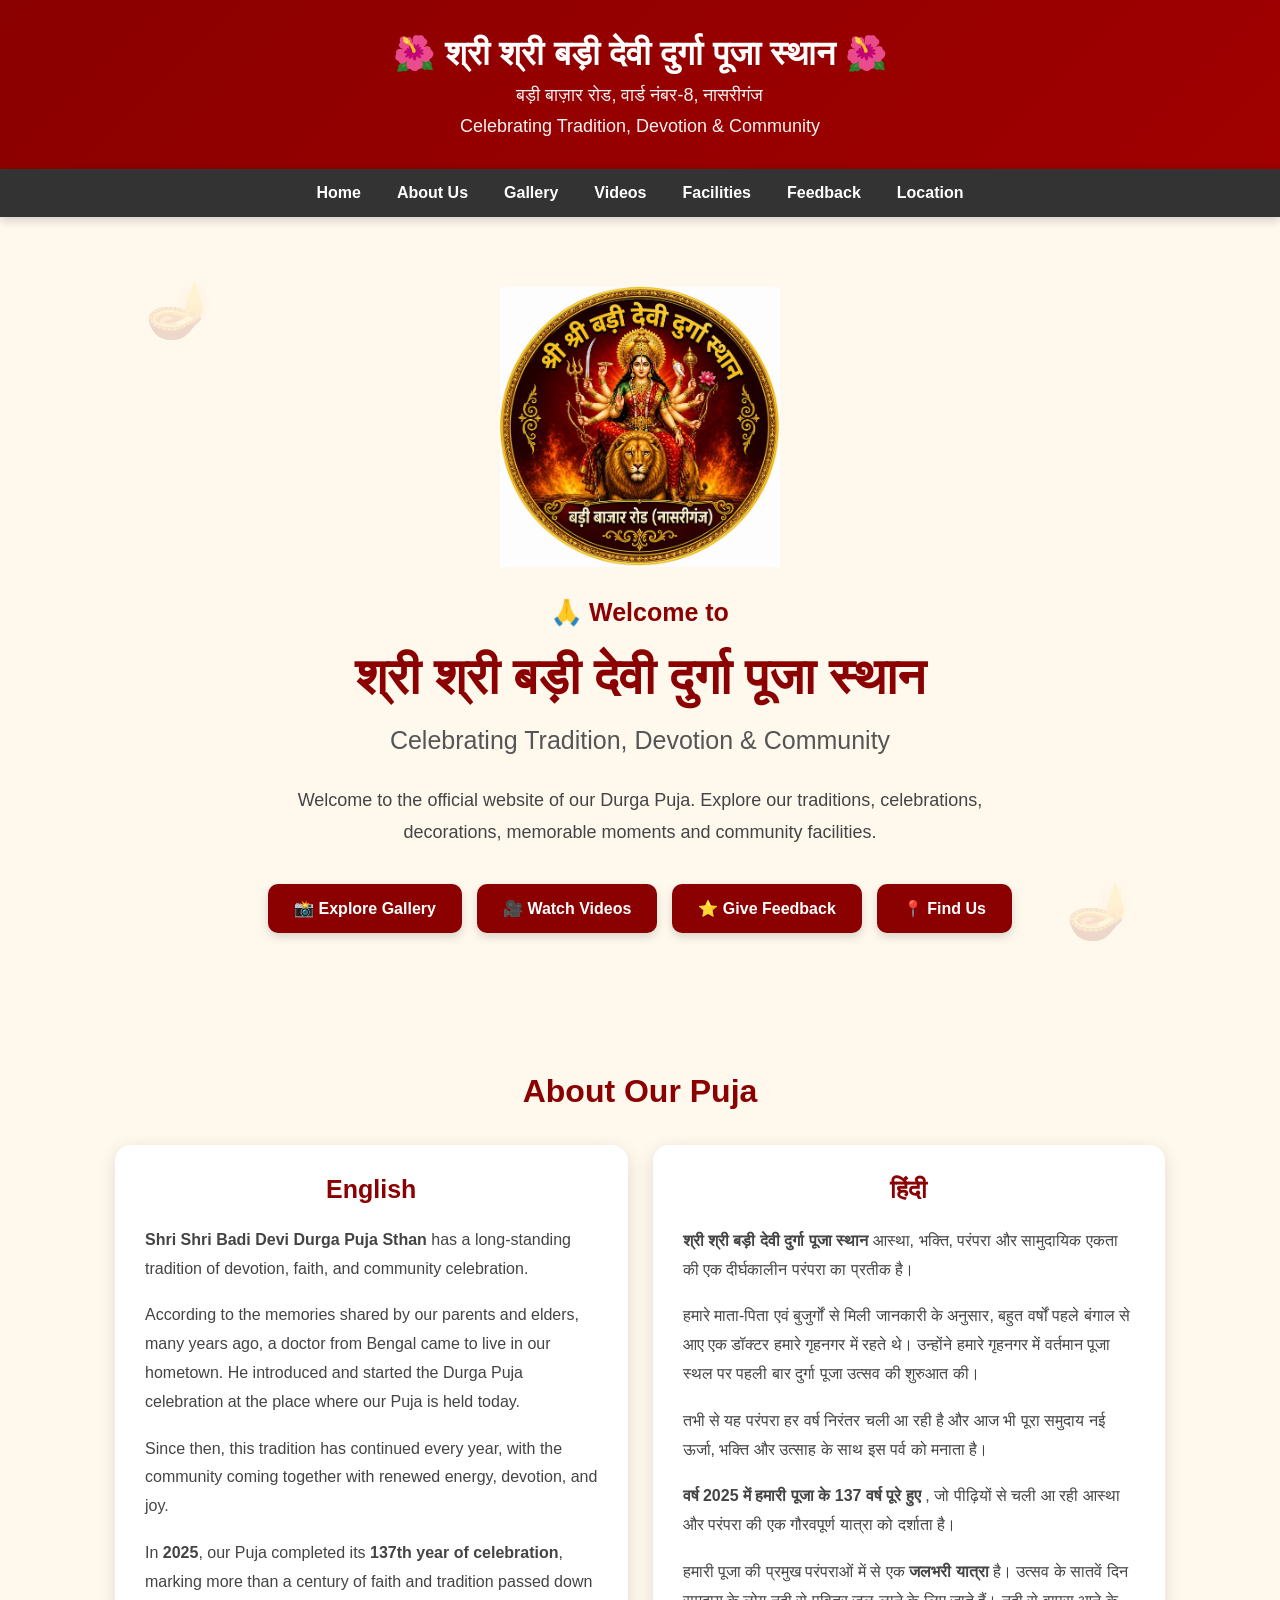
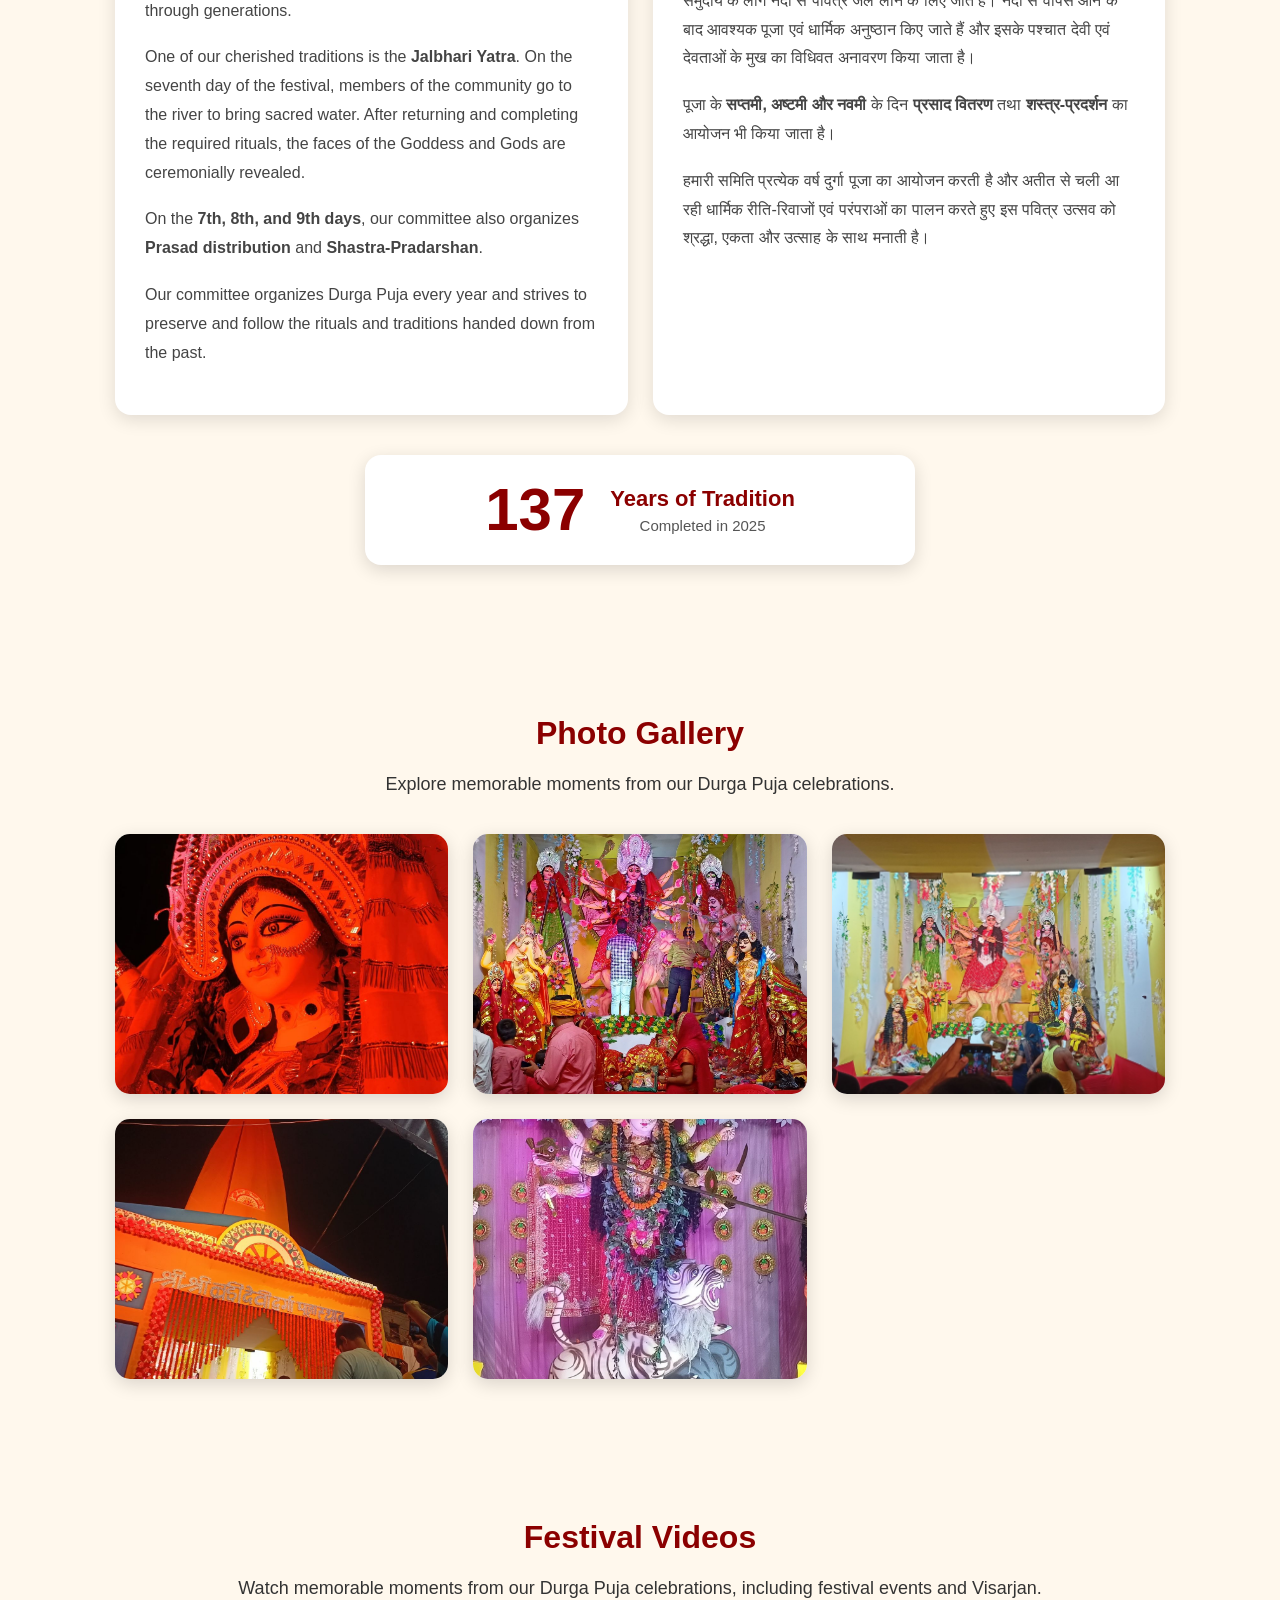
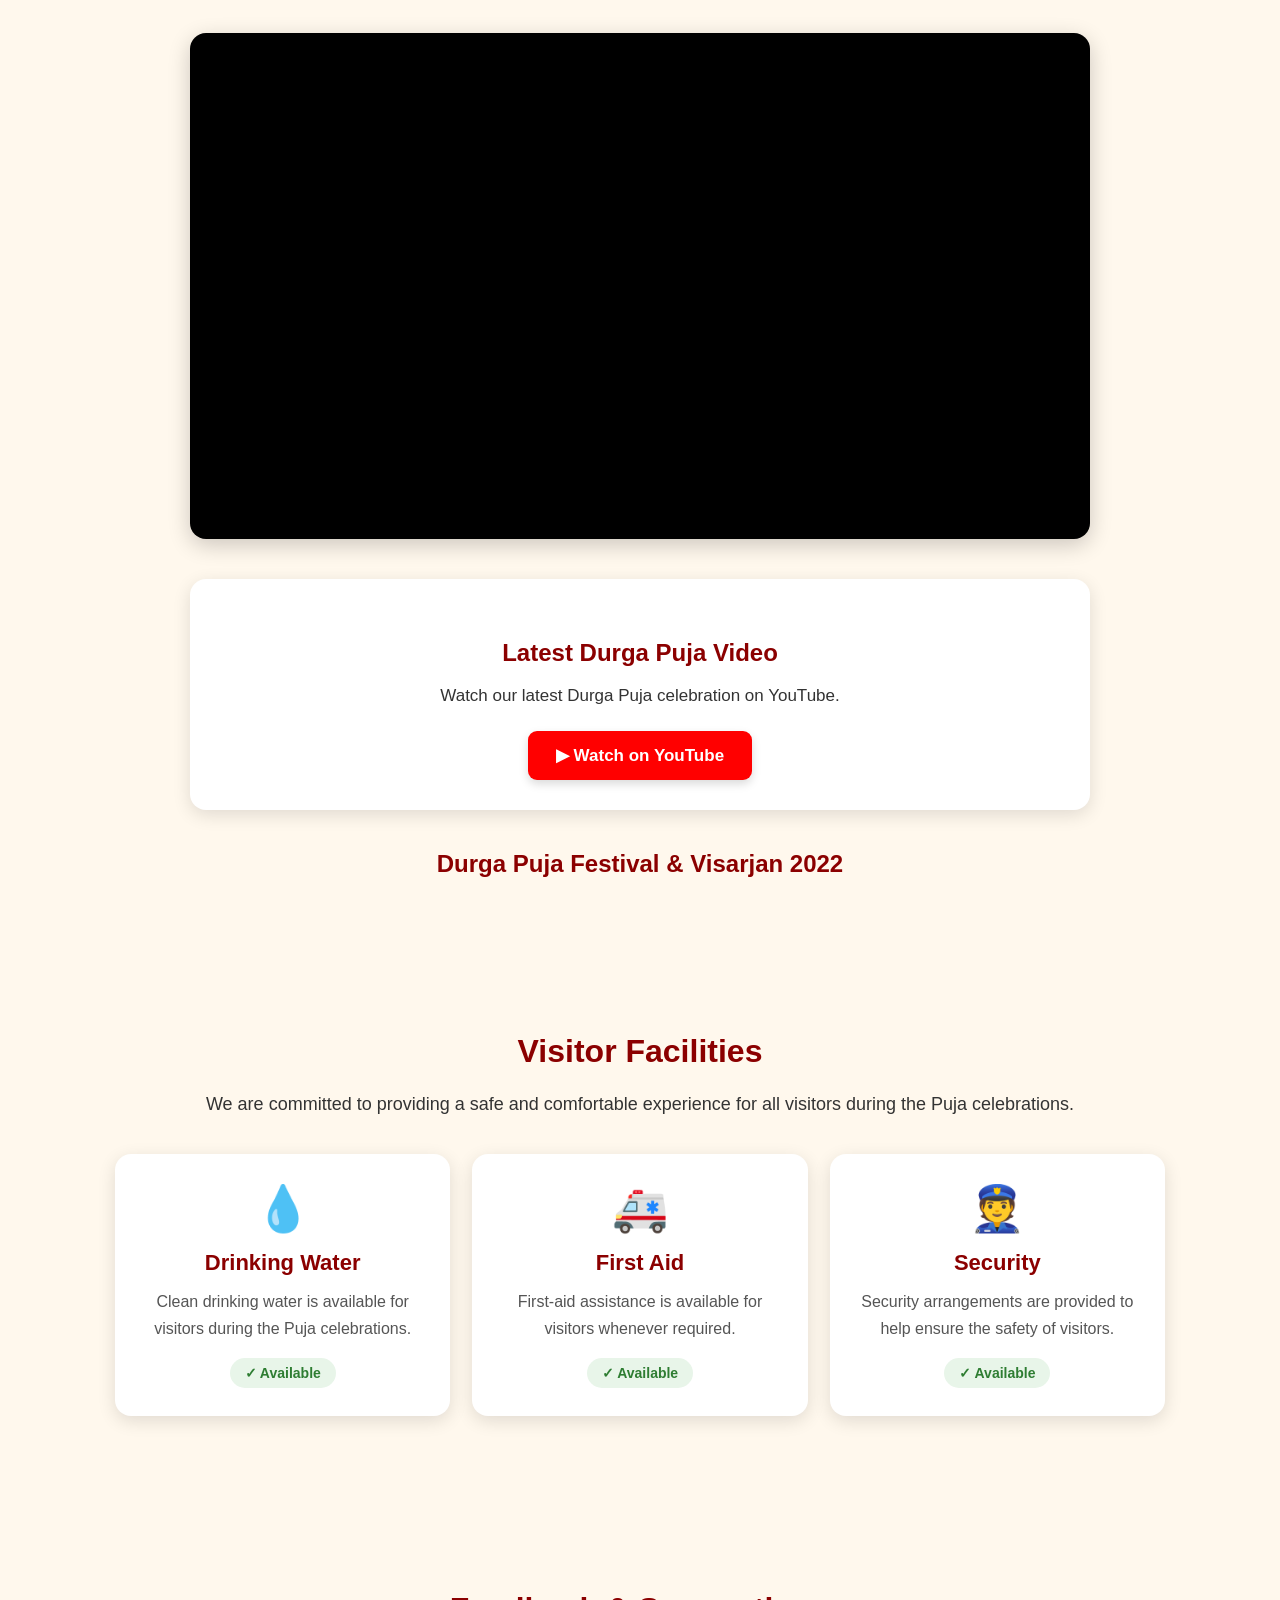
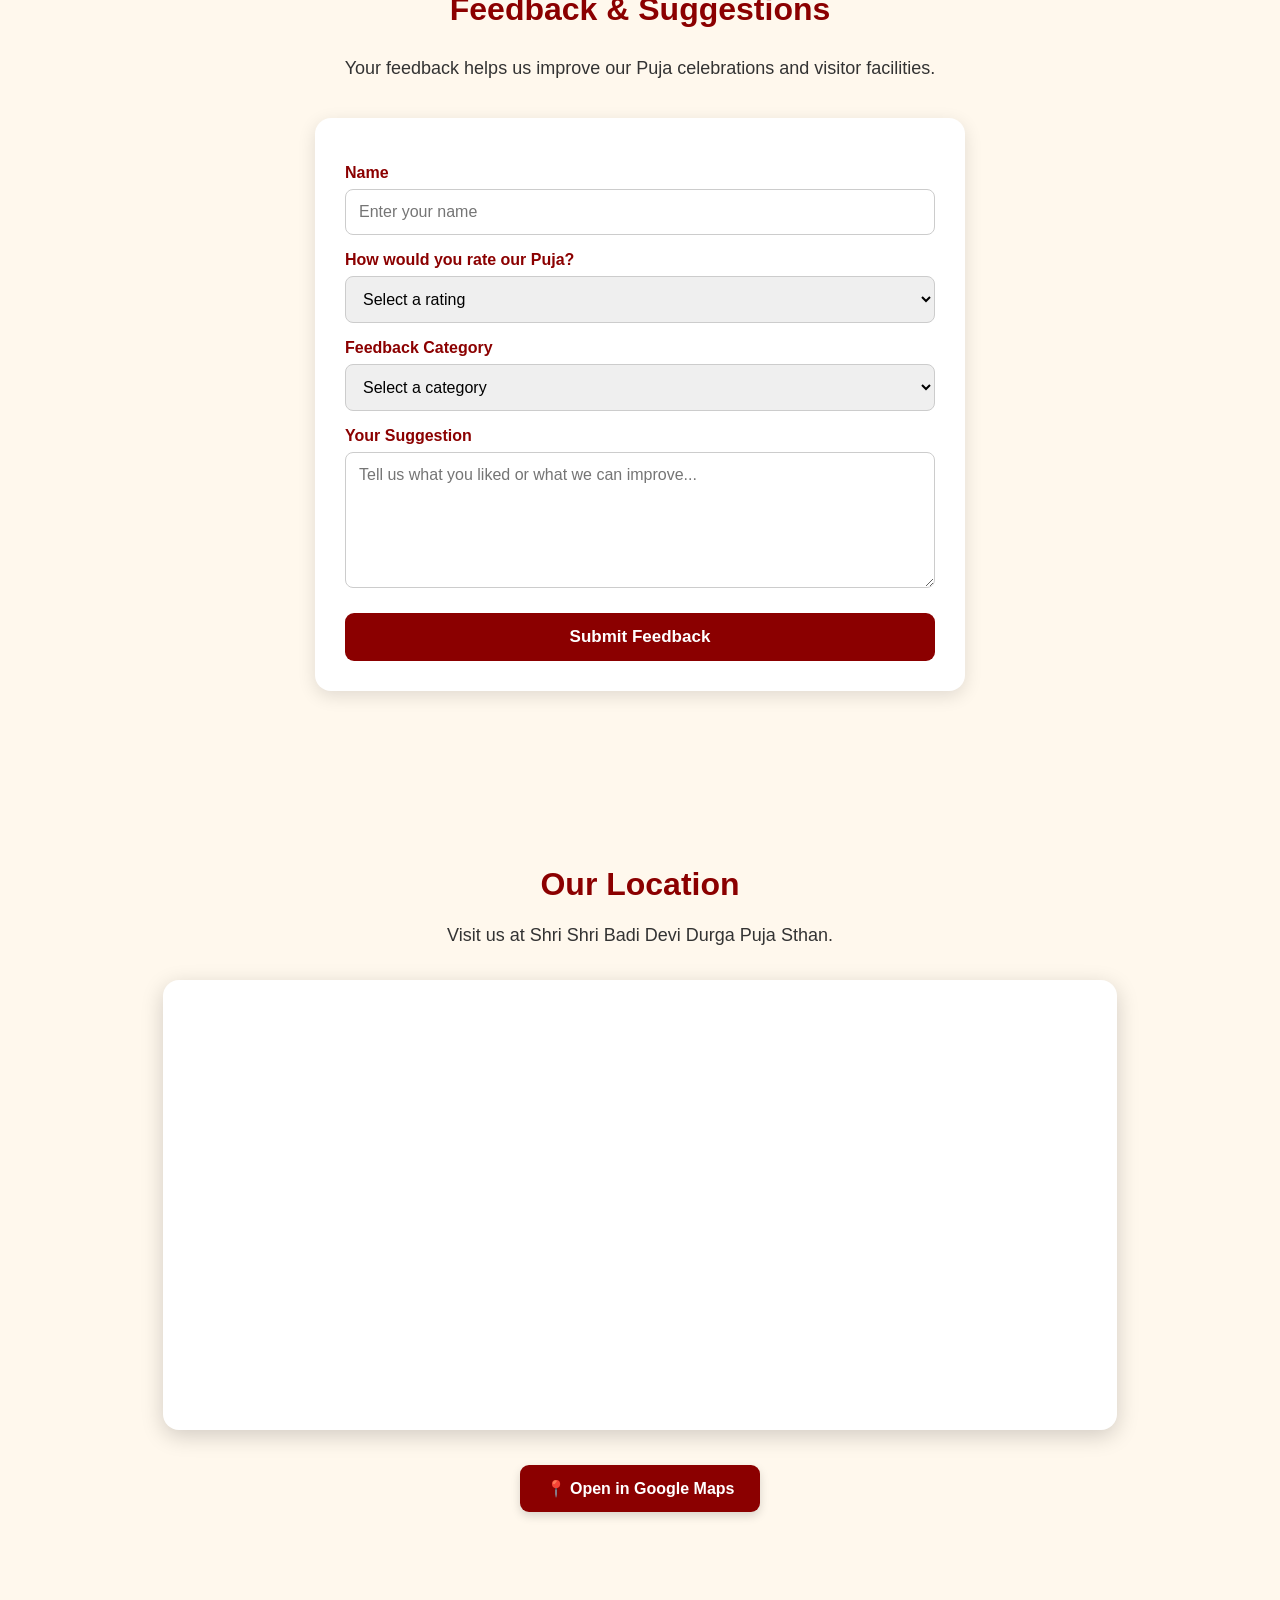
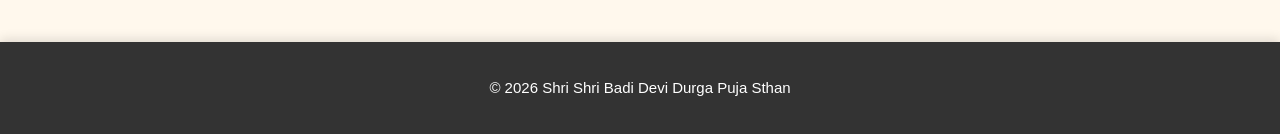
==== commit 45cd4452: "Update index.html" ====
--- a/index.html
+++ b/index.html
@@ -4,10 +4,57 @@
 <head>
     <meta charset="UTF-8">
 
+    <!-- Mobile Responsive -->
     <meta name="viewport" content="width=device-width, initial-scale=1.0">
 
-    <title>श्री श्री बड़ी देवी दुर्गा पूजा स्थान</title>
-
+    <!-- Website Title -->
+    <title>Shri Shri Badi Devi Durga Puja Asthan</title>
+
+    <!-- Website Favicon -->
+    <link rel="icon" type="image/jpeg" href="images/photo6.jpg">
+
+    <!-- SEO Description -->
+    <meta name="description"
+        content="Official website of Shri Shri Badi Devi Durga Puja Asthan. Explore Durga Puja celebrations, gallery, videos, history, location and more.">
+
+    <!-- Search Engine Keywords -->
+    <meta name="keywords"
+        content="Durga Puja, Badi Devi Durga Puja, Durga Puja Asthan, Durga Puja celebration, Durga Puja gallery">
+
+    <!-- Website Author -->
+    <meta name="author" content="Shri Shri Badi Devi Durga Puja Asthan">
+
+    <!-- Search Engine Instructions -->
+    <meta name="robots" content="index, follow">
+
+    <!-- Social Media Preview -->
+    <meta property="og:title"
+        content="Shri Shri Badi Devi Durga Puja Asthan">
+
+    <meta property="og:description"
+        content="Explore the celebrations, history, gallery, videos and location of Shri Shri Badi Devi Durga Puja Asthan.">
+
+    <meta property="og:type" content="website">
+
+    <meta property="og:image"
+        content="images/photo6.jpg">
+
+    <meta property="og:image:alt"
+        content="Shri Shri Badi Devi Durga Puja Asthan">
+
+    <!-- Twitter / Social Preview -->
+    <meta name="twitter:card" content="summary_large_image">
+
+    <meta name="twitter:title"
+        content="Shri Shri Badi Devi Durga Puja Asthan">
+
+    <meta name="twitter:description"
+        content="Explore the traditions, celebrations, gallery, videos and location of Shri Shri Badi Devi Durga Puja Asthan.">
+
+    <meta name="twitter:image"
+        content="images/photo6.jpg">
+
+    <!-- CSS -->
     <link rel="stylesheet" href="style.css">
 </head>
 
@@ -662,6 +709,7 @@
 
                 <iframe
                     src="https://www.google.com/maps?q=श्री+श्री+बड़ी+देवी+दुर्गा+स्थान,+Nasriganj,+Bihar+821310&output=embed"
+                    title="Location of Shri Shri Badi Devi Durga Puja Sthan"
                     allowfullscreen=""
                     loading="lazy"
                     referrerpolicy="no-referrer-when-downgrade">
@@ -840,4 +888,4 @@
 
 </body>
 
-</html>+</html>
--- a/style.css
+++ b/style.css
@@ -1231,4 +1231,1206 @@
         height: 230px;
     }
 
-}+}
+/* =========================================
+   FESTIVE HOME PAGE DESIGN
+   ========================================= */
+
+#home {
+    position: relative;
+    min-height: 680px;
+    padding: 70px 20px;
+    box-sizing: border-box;
+    overflow: hidden;
+}
+
+/* Decorative festive background */
+#home::before,
+#home::after {
+    content: "🪔";
+    position: absolute;
+    font-size: 55px;
+    opacity: 0.15;
+    pointer-events: none;
+}
+
+#home::before {
+    top: 60px;
+    left: 5%;
+}
+
+#home::after {
+    bottom: 60px;
+    right: 5%;
+}
+
+/* Home content */
+.home-content {
+    position: relative;
+    z-index: 2;
+    max-width: 1000px;
+    width: 100%;
+    margin: auto;
+}
+
+/* Welcome text */
+.home-welcome {
+    font-size: 25px;
+    font-weight: 600;
+    color: #8b0000;
+    margin-bottom: 12px;
+}
+
+/* Main heading */
+.home-content h1 {
+    font-size: 50px;
+    color: #8b0000;
+    margin: 15px auto;
+    line-height: 1.2;
+    font-weight: 700;
+}
+
+/* Subtitle */
+.home-content h2 {
+    font-size: 25px;
+    color: #555;
+    font-weight: 500;
+    margin: 15px auto 25px;
+    line-height: 1.5;
+}
+
+/* Description */
+.home-description {
+    max-width: 750px;
+    margin: 0 auto 35px;
+    font-size: 18px;
+    line-height: 1.8;
+    color: #444;
+}
+
+/* Home logo */
+.home-logo {
+    width: 280px;
+    height: 280px;
+    object-fit: contain;
+    display: block;
+    margin: 0 auto 25px;
+    transition: transform 0.4s ease;
+}
+
+.home-logo:hover {
+    transform: scale(1.04);
+}
+
+/* Home buttons */
+.home-buttons {
+    display: flex;
+    justify-content: center;
+    align-items: center;
+    flex-wrap: wrap;
+    gap: 15px;
+    margin-top: 25px;
+}
+
+.home-button {
+    display: inline-block;
+    padding: 15px 26px;
+    background: #8b0000;
+    color: white;
+    text-decoration: none;
+    border-radius: 10px;
+    font-weight: bold;
+    font-size: 16px;
+    transition: all 0.3s ease;
+    box-shadow: 0 4px 10px rgba(0, 0, 0, 0.15);
+}
+
+.home-button:hover {
+    transform: translateY(-4px);
+    background: #a00000;
+    box-shadow: 0 7px 15px rgba(0, 0, 0, 0.2);
+}
+
+/* Mobile Home */
+@media (max-width: 768px) {
+
+    #home {
+        min-height: auto;
+        padding: 55px 15px;
+    }
+
+    .home-welcome {
+        font-size: 20px;
+    }
+
+    .home-content h1 {
+        font-size: 34px;
+    }
+
+    .home-content h2 {
+        font-size: 19px;
+    }
+
+    .home-description {
+        font-size: 16px;
+        line-height: 1.7;
+    }
+
+    .home-logo {
+        width: 190px;
+        height: 190px;
+    }
+
+    .home-buttons {
+        flex-direction: column;
+    }
+
+    .home-button {
+        width: 85%;
+        max-width: 300px;
+        text-align: center;
+        box-sizing: border-box;
+    }
+}
+
+/* Small phones */
+@media (max-width: 480px) {
+
+    #home {
+        padding: 40px 12px;
+    }
+
+    .home-welcome {
+        font-size: 18px;
+    }
+
+    .home-content h1 {
+        font-size: 29px;
+    }
+
+    .home-content h2 {
+        font-size: 17px;
+    }
+
+    .home-logo {
+        width: 155px;
+        height: 155px;
+    }
+
+    .home-description {
+        font-size: 15px;
+    }
+}
+/* =========================================
+   PROFESSIONAL PHOTO GALLERY
+   ========================================= */
+
+#gallery {
+    background: #fff8ed;
+}
+
+#gallery h2 {
+    margin-bottom: 15px;
+}
+
+.gallery {
+    width: 100%;
+    max-width: 1050px;
+    margin: 35px auto 0;
+
+    display: grid;
+    grid-template-columns: repeat(3, 1fr);
+    gap: 25px;
+
+    box-sizing: border-box;
+}
+
+.photo {
+    position: relative;
+    overflow: hidden;
+    border-radius: 15px;
+    background: white;
+
+    box-shadow: 0 5px 18px rgba(0, 0, 0, 0.15);
+
+    cursor: pointer;
+    transition: transform 0.3s ease, box-shadow 0.3s ease;
+}
+
+.photo:hover {
+    transform: translateY(-5px);
+    box-shadow: 0 10px 25px rgba(0, 0, 0, 0.22);
+}
+
+.photo img {
+    width: 100%;
+    height: 260px;
+
+    display: block;
+    object-fit: cover;
+
+    transition: transform 0.5s ease;
+}
+
+.photo:hover img {
+    transform: scale(1.06);
+}
+
+/* Tablet */
+@media (max-width: 900px) {
+
+    .gallery {
+        grid-template-columns: repeat(2, 1fr);
+        gap: 20px;
+    }
+
+    .photo img {
+        height: 240px;
+    }
+}
+
+/* Mobile */
+@media (max-width: 600px) {
+
+    .gallery {
+        grid-template-columns: 1fr;
+        gap: 18px;
+        padding: 0 5px;
+    }
+
+    .photo img {
+        height: auto;
+        max-height: 350px;
+        object-fit: cover;
+    }
+
+    .photo:hover {
+        transform: none;
+    }
+
+    .photo:hover img {
+        transform: none;
+    }
+}
+/* =========================================
+   PROFESSIONAL GALLERY LIGHTBOX
+   ========================================= */
+
+.lightbox {
+    display: none;
+    position: fixed;
+    inset: 0;
+
+    width: 100%;
+    height: 100%;
+
+    background: rgba(0, 0, 0, 0.94);
+
+    z-index: 99999;
+
+    align-items: center;
+    justify-content: center;
+
+    padding: 20px;
+    box-sizing: border-box;
+}
+
+/* Main image */
+.lightbox img {
+    display: block;
+
+    max-width: 82%;
+    max-height: 82vh;
+
+    width: auto;
+    height: auto;
+
+    object-fit: contain;
+
+    border-radius: 10px;
+
+    box-shadow: 0 8px 35px rgba(0, 0, 0, 0.5);
+
+    animation: lightboxImageIn 0.25s ease;
+}
+
+@keyframes lightboxImageIn {
+    from {
+        opacity: 0;
+        transform: scale(0.96);
+    }
+
+    to {
+        opacity: 1;
+        transform: scale(1);
+    }
+}
+
+/* Close button */
+#lightbox-close {
+    position: fixed;
+
+    top: 20px;
+    right: 25px;
+
+    width: 52px;
+    height: 52px;
+
+    display: flex;
+    align-items: center;
+    justify-content: center;
+
+    background: rgba(0, 0, 0, 0.75);
+    color: white;
+
+    border: 2px solid white;
+    border-radius: 50%;
+
+    font-size: 32px;
+    line-height: 1;
+
+    cursor: pointer;
+
+    z-index: 100001;
+
+    transition: 0.25s ease;
+}
+
+#lightbox-close:hover {
+    background: #8b0000;
+    transform: scale(1.08);
+}
+
+/* Previous / Next buttons */
+#lightbox-prev,
+#lightbox-next {
+    position: fixed !important;
+
+    top: 50% !important;
+    transform: translateY(-50%) !important;
+
+    width: 58px !important;
+    height: 58px !important;
+
+    display: flex !important;
+    align-items: center !important;
+    justify-content: center !important;
+
+    background: rgba(0, 0, 0, 0.8) !important;
+    color: white !important;
+
+    border: 2px solid white !important;
+    border-radius: 50% !important;
+
+    font-size: 32px !important;
+    line-height: 1 !important;
+
+    cursor: pointer !important;
+
+    z-index: 100001 !important;
+
+    transition: 0.25s ease;
+}
+
+#lightbox-prev {
+    left: 22px !important;
+}
+
+#lightbox-next {
+    right: 22px !important;
+}
+
+#lightbox-prev:hover,
+#lightbox-next:hover {
+    background: #8b0000 !important;
+    transform: translateY(-50%) scale(1.08) !important;
+}
+
+/* Mobile lightbox */
+@media (max-width: 600px) {
+
+    .lightbox {
+        padding: 10px;
+    }
+
+    .lightbox img {
+        max-width: 88%;
+        max-height: 72vh;
+    }
+
+    #lightbox-close {
+        width: 45px;
+        height: 45px;
+
+        top: 12px;
+        right: 12px;
+
+        font-size: 27px;
+    }
+
+    #lightbox-prev,
+    #lightbox-next {
+        width: 45px !important;
+        height: 45px !important;
+
+        font-size: 25px !important;
+    }
+
+    #lightbox-prev {
+        left: 8px !important;
+    }
+
+    #lightbox-next {
+        right: 8px !important;
+    }
+}
+/* =========================================
+   PROFESSIONAL VIDEO SECTION
+   ========================================= */
+
+#videos {
+    background: #fff8ed;
+}
+
+#videos h2 {
+    margin-bottom: 15px;
+}
+
+#videos h3 {
+    font-size: 24px;
+    color: #8b0000;
+    margin-top: 30px;
+    margin-bottom: 15px;
+}
+
+/* YouTube / embedded video */
+.video-container {
+    position: relative;
+
+    width: 90%;
+    max-width: 900px;
+
+    margin: 30px auto;
+
+    aspect-ratio: 16 / 9;
+
+    overflow: hidden;
+
+    border-radius: 16px;
+
+    background: #000;
+
+    box-shadow: 0 6px 22px rgba(0, 0, 0, 0.2);
+}
+
+.video-container iframe {
+    width: 100%;
+    height: 100%;
+
+    border: none;
+
+    display: block;
+}
+
+/* Short video area */
+.short-video {
+    width: 90%;
+    max-width: 900px;
+
+    margin: 40px auto;
+
+    padding: 30px 20px;
+
+    text-align: center;
+
+    box-sizing: border-box;
+
+    background: white;
+
+    border-radius: 16px;
+
+    box-shadow: 0 5px 18px rgba(0, 0, 0, 0.12);
+}
+
+.short-video h3 {
+    color: #8b0000;
+
+    font-size: 28px;
+
+    margin: 0 0 12px;
+}
+
+.short-video p {
+    font-size: 17px;
+
+    line-height: 1.6;
+
+    margin: 0 0 22px;
+}
+
+/* YouTube button */
+.youtube-button {
+    display: inline-block;
+
+    padding: 14px 28px;
+
+    background: #ff0000;
+
+    color: white;
+
+    text-decoration: none;
+
+    border-radius: 9px;
+
+    font-size: 17px;
+
+    font-weight: bold;
+
+    transition: all 0.3s ease;
+
+    box-shadow: 0 4px 10px rgba(0, 0, 0, 0.15);
+}
+
+.youtube-button:hover {
+    background: #cc0000;
+
+    transform: translateY(-3px);
+
+    box-shadow: 0 7px 15px rgba(0, 0, 0, 0.2);
+}
+
+/* Available badge */
+.available {
+    display: inline-block;
+
+    margin-top: 15px;
+
+    padding: 7px 15px;
+
+    border-radius: 20px;
+
+    background: #e8f5e9;
+
+    color: #2e7d32;
+
+    font-weight: bold;
+
+    font-size: 14px;
+}
+
+/* Mobile */
+@media (max-width: 600px) {
+
+    .video-container {
+        width: 100%;
+        border-radius: 12px;
+    }
+
+    .short-video {
+        width: 100%;
+        padding: 25px 15px;
+    }
+
+    .short-video h3 {
+        font-size: 23px;
+    }
+
+    .short-video p {
+        font-size: 16px;
+    }
+
+    .youtube-button {
+        padding: 13px 22px;
+        font-size: 16px;
+    }
+}
+/* =========================================
+   PROFESSIONAL ABOUT SECTION
+   ========================================= */
+
+#about {
+    background: #fff8ed;
+}
+
+#about h2 {
+    margin-bottom: 15px;
+}
+
+.about-container {
+    max-width: 1050px;
+    margin: 35px auto;
+    display: grid;
+    grid-template-columns: repeat(2, 1fr);
+    gap: 25px;
+}
+
+.about-card {
+    background: white;
+    padding: 30px;
+    border-radius: 16px;
+
+    box-shadow: 0 5px 18px rgba(0, 0, 0, 0.12);
+
+    text-align: left;
+
+    transition: transform 0.3s ease, box-shadow 0.3s ease;
+}
+
+.about-card:hover {
+    transform: translateY(-5px);
+    box-shadow: 0 9px 25px rgba(0, 0, 0, 0.18);
+}
+
+.about-card h3 {
+    color: #8b0000;
+    text-align: center;
+
+    font-size: 25px;
+
+    margin-top: 0;
+    margin-bottom: 22px;
+}
+
+.about-card p {
+    font-size: 16px;
+    line-height: 1.8;
+
+    margin-bottom: 18px;
+
+    color: #444;
+}
+
+/* History highlight */
+.history-highlight {
+    max-width: 550px;
+
+    margin: 40px auto 10px;
+
+    padding: 25px 30px;
+
+    background: white;
+
+    border-radius: 16px;
+
+    box-shadow: 0 5px 18px rgba(0, 0, 0, 0.14);
+
+    display: flex;
+
+    justify-content: center;
+    align-items: center;
+
+    gap: 25px;
+
+    transition: transform 0.3s ease;
+}
+
+.history-highlight:hover {
+    transform: translateY(-4px);
+}
+
+.history-number {
+    font-size: 60px;
+
+    font-weight: bold;
+
+    color: #8b0000;
+
+    line-height: 1;
+}
+
+.history-text {
+    font-size: 22px;
+
+    color: #8b0000;
+
+    font-weight: 600;
+}
+
+.history-text small {
+    display: block;
+
+    margin-top: 5px;
+
+    font-size: 15px;
+
+    color: #555;
+
+    font-weight: normal;
+}
+
+/* Tablet */
+@media (max-width: 900px) {
+
+    .about-container {
+        grid-template-columns: 1fr;
+        max-width: 700px;
+    }
+}
+
+/* Mobile */
+@media (max-width: 600px) {
+
+    .about-container {
+        width: 100%;
+        grid-template-columns: 1fr;
+        gap: 18px;
+    }
+
+    .about-card {
+        padding: 22px;
+    }
+
+    .about-card h3 {
+        font-size: 22px;
+    }
+
+    .about-card p {
+        font-size: 15px;
+        line-height: 1.7;
+    }
+
+    .history-highlight {
+        margin: 30px 5px 10px;
+        padding: 22px 15px;
+        gap: 15px;
+    }
+
+    .history-number {
+        font-size: 48px;
+    }
+
+    .history-text {
+        font-size: 18px;
+    }
+
+    .history-text small {
+        font-size: 13px;
+    }
+}
+/* =========================================
+   PROFESSIONAL FACILITIES SECTION
+   ========================================= */
+
+#facilities {
+    background: #fff8ed;
+}
+
+#facilities h2 {
+    margin-bottom: 20px;
+}
+
+/* Facility cards */
+.facilities-container {
+    max-width: 1050px;
+    margin: 35px auto;
+
+    display: grid;
+    grid-template-columns: repeat(3, 1fr);
+    gap: 22px;
+}
+
+.facility-card {
+    background: white;
+    padding: 28px 22px;
+
+    border-radius: 16px;
+
+    box-shadow: 0 5px 18px rgba(0, 0, 0, 0.12);
+
+    text-align: center;
+
+    transition: transform 0.3s ease, box-shadow 0.3s ease;
+}
+
+.facility-card:hover {
+    transform: translateY(-5px);
+
+    box-shadow: 0 9px 25px rgba(0, 0, 0, 0.18);
+}
+
+.facility-card h3 {
+    color: #8b0000;
+
+    font-size: 22px;
+
+    margin-top: 0;
+    margin-bottom: 12px;
+}
+
+.facility-card p {
+    font-size: 16px;
+
+    line-height: 1.7;
+
+    color: #555;
+
+    margin: 0;
+}
+
+/* Tablet */
+@media (max-width: 900px) {
+
+    .facilities-container {
+        grid-template-columns: repeat(2, 1fr);
+    }
+}
+
+/* Mobile */
+@media (max-width: 600px) {
+
+    .facilities-container {
+        grid-template-columns: 1fr;
+        gap: 18px;
+    }
+
+    .facility-card {
+        padding: 24px 18px;
+    }
+
+    .facility-card h3 {
+        font-size: 20px;
+    }
+
+    .facility-card p {
+        font-size: 15px;
+    }
+}
+/* =========================================
+   PROFESSIONAL FEEDBACK SECTION
+   ========================================= */
+
+#feedback {
+    background: #fff8ed;
+}
+
+.feedback-container {
+    width: 90%;
+    max-width: 650px;
+
+    margin: 35px auto;
+
+    padding: 30px;
+
+    background: white;
+
+    border-radius: 16px;
+
+    box-shadow: 0 5px 18px rgba(0, 0, 0, 0.12);
+
+    box-sizing: border-box;
+}
+
+#feedbackForm {
+    display: flex;
+    flex-direction: column;
+    text-align: left;
+}
+
+#feedbackForm label {
+    margin-top: 16px;
+    margin-bottom: 7px;
+
+    font-weight: bold;
+
+    color: #8b0000;
+}
+
+#feedbackForm input,
+#feedbackForm select,
+#feedbackForm textarea {
+    width: 100%;
+
+    padding: 13px;
+
+    border: 1px solid #ccc;
+
+    border-radius: 8px;
+
+    font-size: 16px;
+
+    box-sizing: border-box;
+
+    font-family: Arial, sans-serif;
+
+    transition: border-color 0.2s ease, box-shadow 0.2s ease;
+}
+
+#feedbackForm input:focus,
+#feedbackForm select:focus,
+#feedbackForm textarea:focus {
+    outline: none;
+
+    border-color: #8b0000;
+
+    box-shadow: 0 0 0 3px rgba(139, 0, 0, 0.1);
+}
+
+#feedbackForm textarea {
+    min-height: 130px;
+
+    resize: vertical;
+}
+
+#feedbackForm button {
+    margin-top: 25px;
+
+    padding: 14px;
+
+    border: none;
+
+    border-radius: 9px;
+
+    background: #8b0000;
+
+    color: white;
+
+    font-size: 17px;
+
+    font-weight: bold;
+
+    cursor: pointer;
+
+    transition: 0.3s ease;
+}
+
+#feedbackForm button:hover {
+    background: #a00000;
+
+    transform: translateY(-2px);
+}
+
+.feedback-success {
+    display: none;
+
+    margin: 20px auto;
+
+    padding: 15px 20px;
+
+    max-width: 500px;
+
+    border-radius: 10px;
+
+    background: #e8f5e9;
+
+    color: #2e7d32;
+
+    font-weight: bold;
+
+    text-align: center;
+}
+
+/* Mobile feedback */
+@media (max-width: 600px) {
+
+    .feedback-container {
+        width: 100%;
+        padding: 22px 18px;
+    }
+
+    #feedbackForm input,
+    #feedbackForm select,
+    #feedbackForm textarea {
+        font-size: 15px;
+    }
+}
+/* =========================================
+   PROFESSIONAL LOCATION SECTION
+   ========================================= */
+
+#location {
+    background: #fff8ed;
+}
+
+#location h2 {
+    margin-bottom: 15px;
+}
+
+.location-container {
+    width: 90%;
+    max-width: 1000px;
+    height: 450px;
+
+    margin: 30px auto;
+
+    border-radius: 16px;
+    overflow: hidden;
+
+    background: white;
+
+    box-shadow: 0 6px 22px rgba(0, 0, 0, 0.18);
+}
+
+.location-container iframe {
+    width: 100%;
+    height: 100%;
+
+    border: 0;
+    display: block;
+}
+
+.map-button {
+    display: inline-block;
+
+    padding: 14px 26px;
+
+    background: #8b0000;
+    color: white;
+
+    text-decoration: none;
+
+    border-radius: 9px;
+
+    font-weight: bold;
+    font-size: 16px;
+
+    margin: 5px auto 30px;
+
+    transition: all 0.3s ease;
+
+    box-shadow: 0 4px 10px rgba(0, 0, 0, 0.15);
+}
+
+.map-button:hover {
+    background: #a00000;
+
+    transform: translateY(-3px);
+
+    box-shadow: 0 7px 15px rgba(0, 0, 0, 0.2);
+}
+
+/* Mobile */
+@media (max-width: 600px) {
+
+    .location-container {
+        width: 100%;
+        height: 350px;
+
+        border-radius: 12px;
+    }
+
+    .map-button {
+        width: 85%;
+        max-width: 300px;
+
+        box-sizing: border-box;
+
+        text-align: center;
+    }
+}
+/* =========================================
+   FINAL HEADER DESIGN
+   ========================================= */
+
+header {
+    background: linear-gradient(135deg, #8b0000, #a00000);
+    color: white;
+    text-align: center;
+    padding: 32px 15px;
+    box-shadow: 0 3px 12px rgba(0, 0, 0, 0.18);
+}
+
+header h1 {
+    margin: 0;
+    font-size: 34px;
+    line-height: 1.25;
+}
+
+header p {
+    font-size: 18px;
+    margin: 10px 0 0;
+    opacity: 0.95;
+}
+
+
+/* =========================================
+   FINAL NAVIGATION DESIGN
+   ========================================= */
+
+nav {
+    background: #333;
+    display: flex;
+    justify-content: center;
+    align-items: center;
+    flex-wrap: wrap;
+
+    position: sticky;
+    top: 0;
+    z-index: 1000;
+
+    box-shadow: 0 3px 10px rgba(0, 0, 0, 0.18);
+}
+
+nav a {
+    color: white;
+    text-decoration: none;
+
+    padding: 15px 18px;
+
+    display: block;
+
+    font-weight: 600;
+
+    transition: all 0.25s ease;
+}
+
+nav a:hover {
+    background: #8b0000;
+    color: white;
+}
+
+
+/* =========================================
+   FINAL FOOTER DESIGN
+   ========================================= */
+
+footer {
+    background: #333;
+    color: white;
+
+    text-align: center;
+
+    padding: 28px 15px;
+
+    margin-top: 30px;
+
+    box-shadow: 0 -3px 10px rgba(0, 0, 0, 0.12);
+}
+
+footer p {
+    margin: 6px 0;
+    font-size: 15px;
+    line-height: 1.6;
+}
+
+
+/* =========================================
+   MOBILE HEADER & NAVIGATION
+   ========================================= */
+
+@media (max-width: 600px) {
+
+    header {
+        padding: 25px 12px;
+    }
+
+    header h1 {
+        font-size: 27px;
+    }
+
+    header p {
+        font-size: 16px;
+    }
+
+    nav {
+        position: relative;
+    }
+
+    nav a {
+        padding: 12px 13px;
+        font-size: 14px;
+    }
+
+    footer {
+        padding: 24px 12px;
+    }
+}
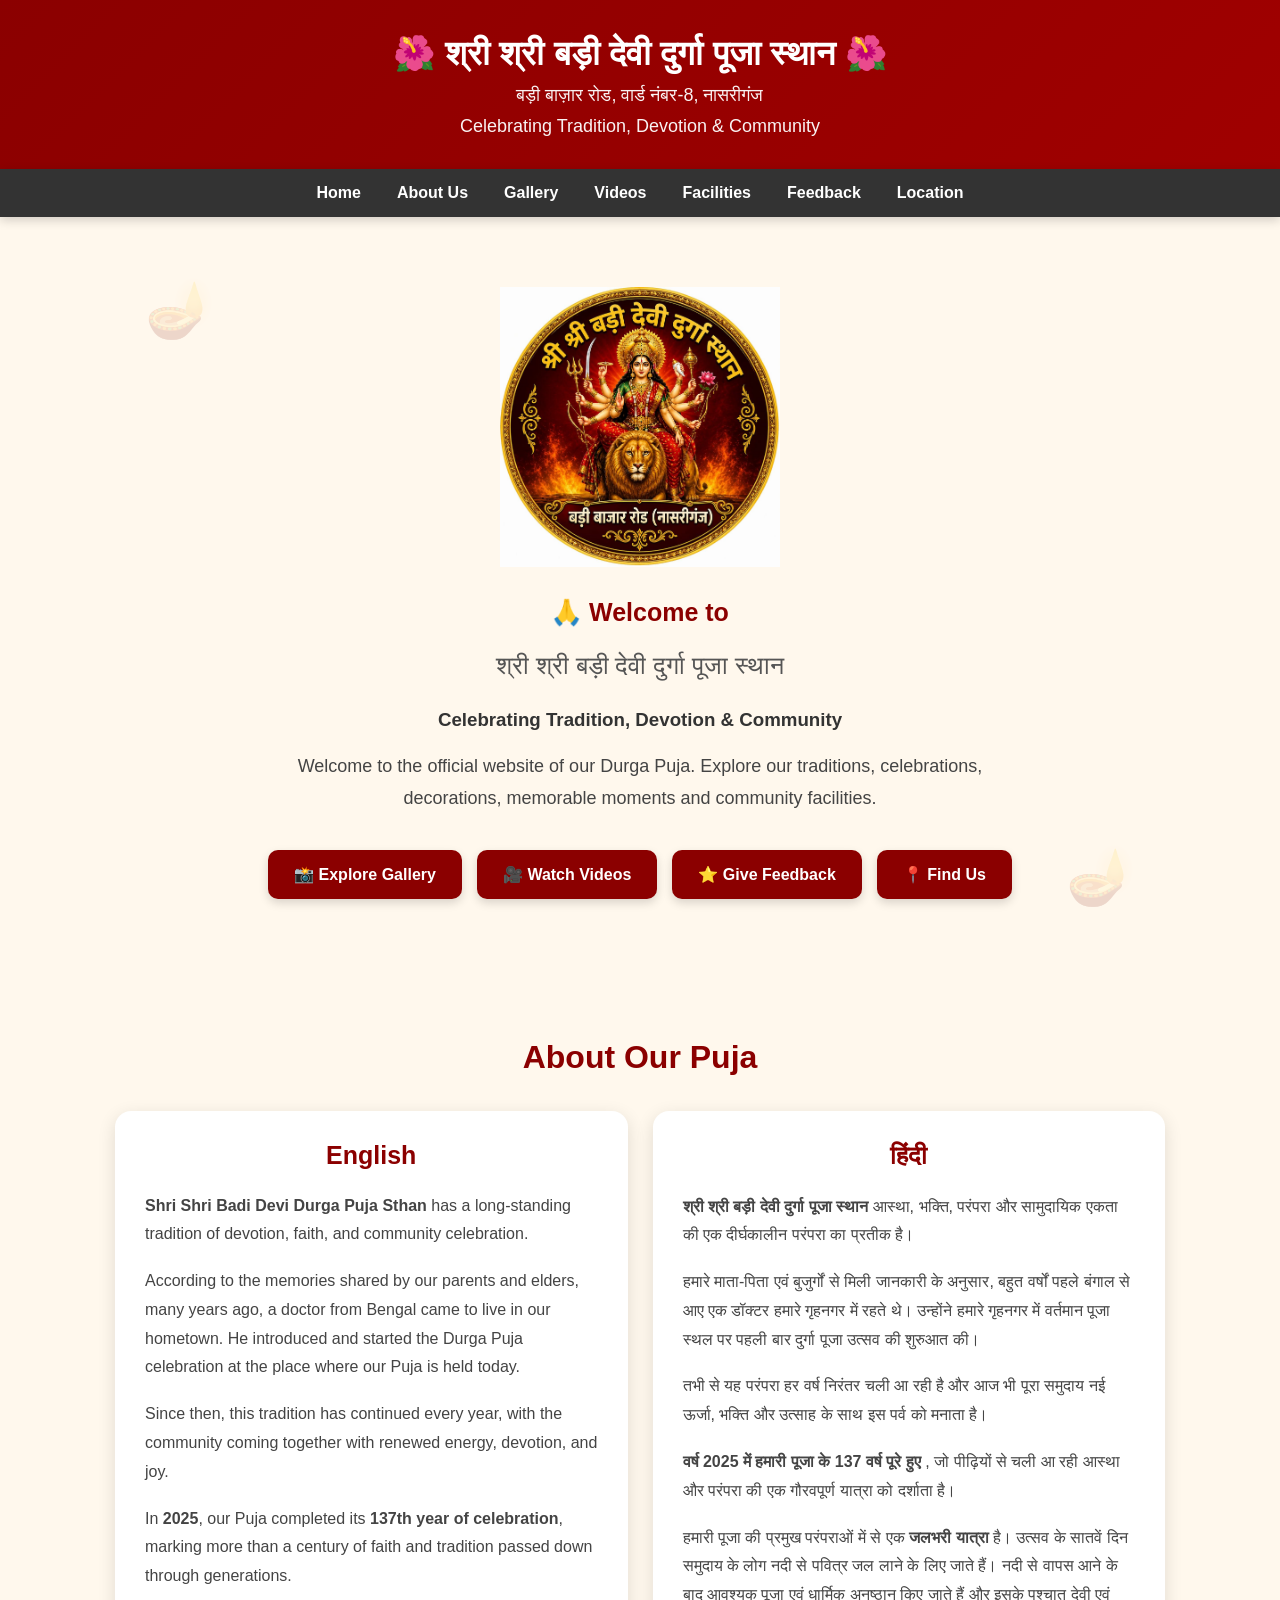
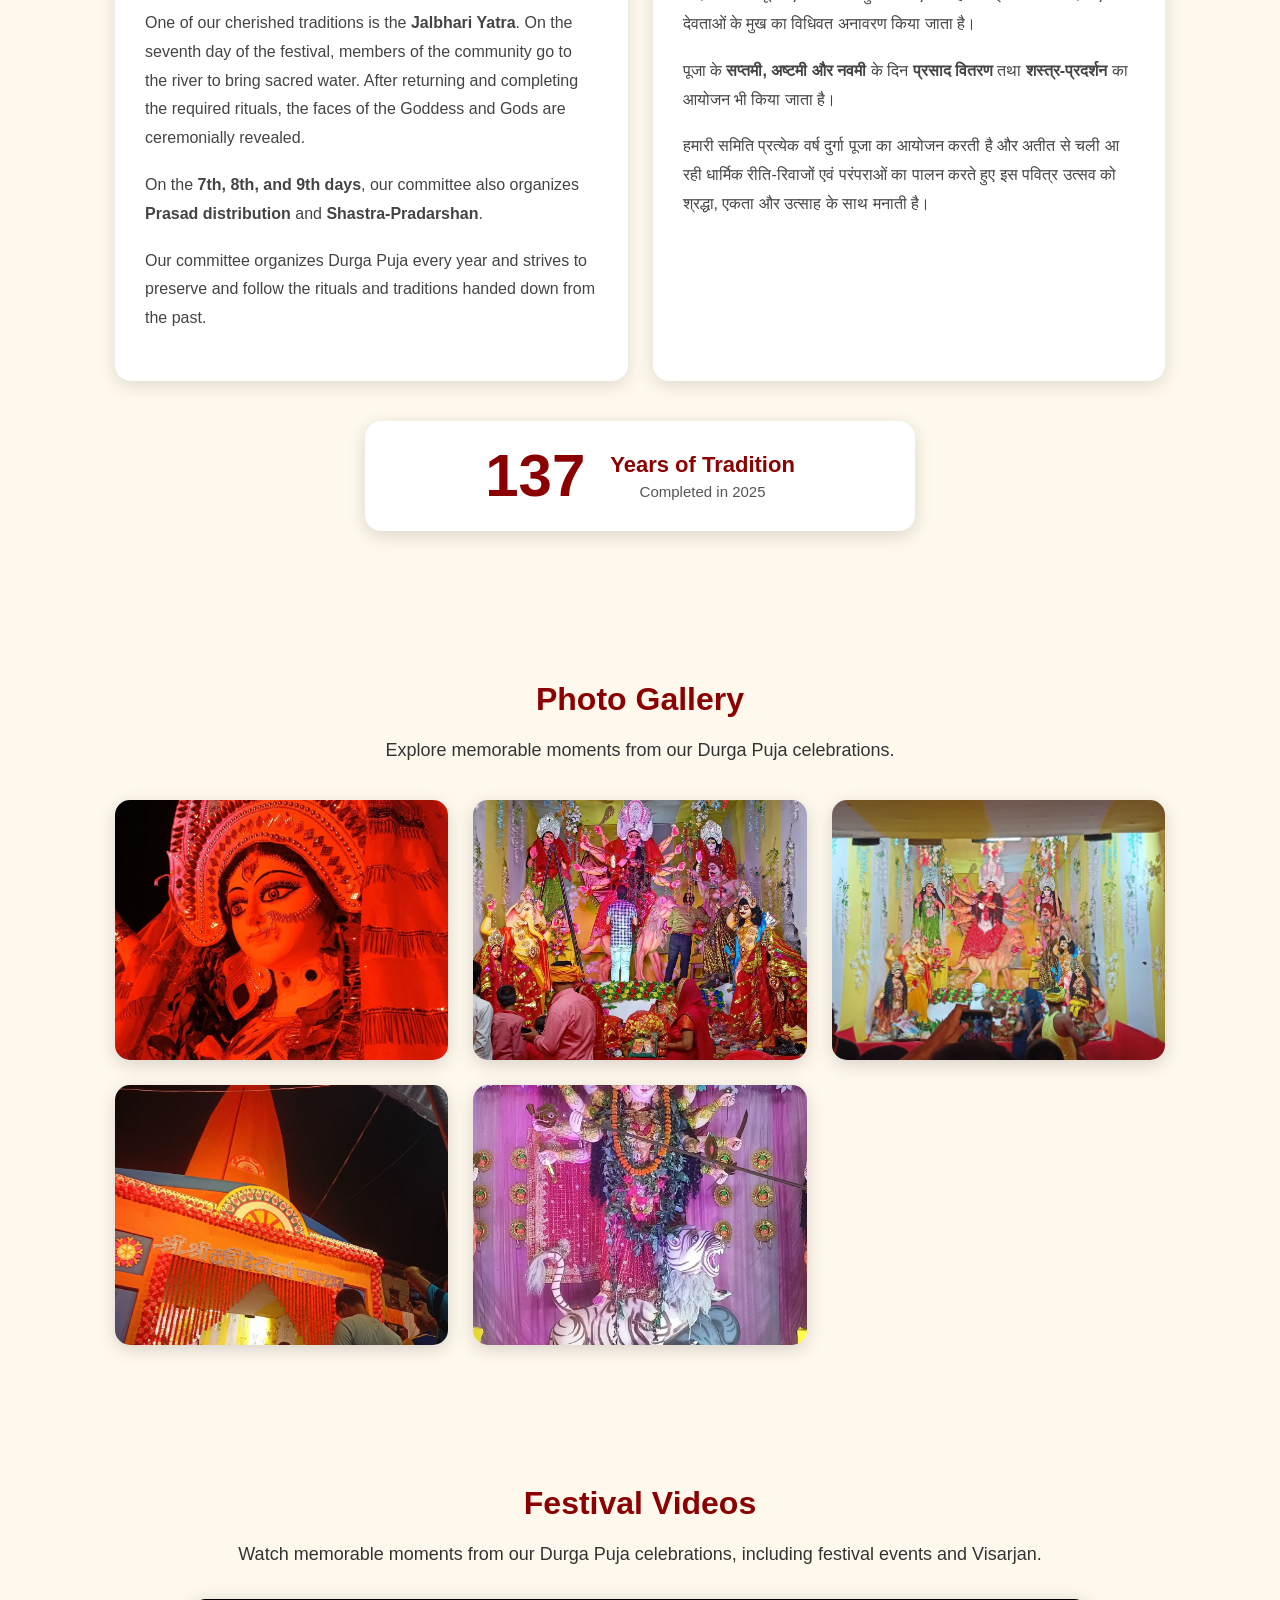
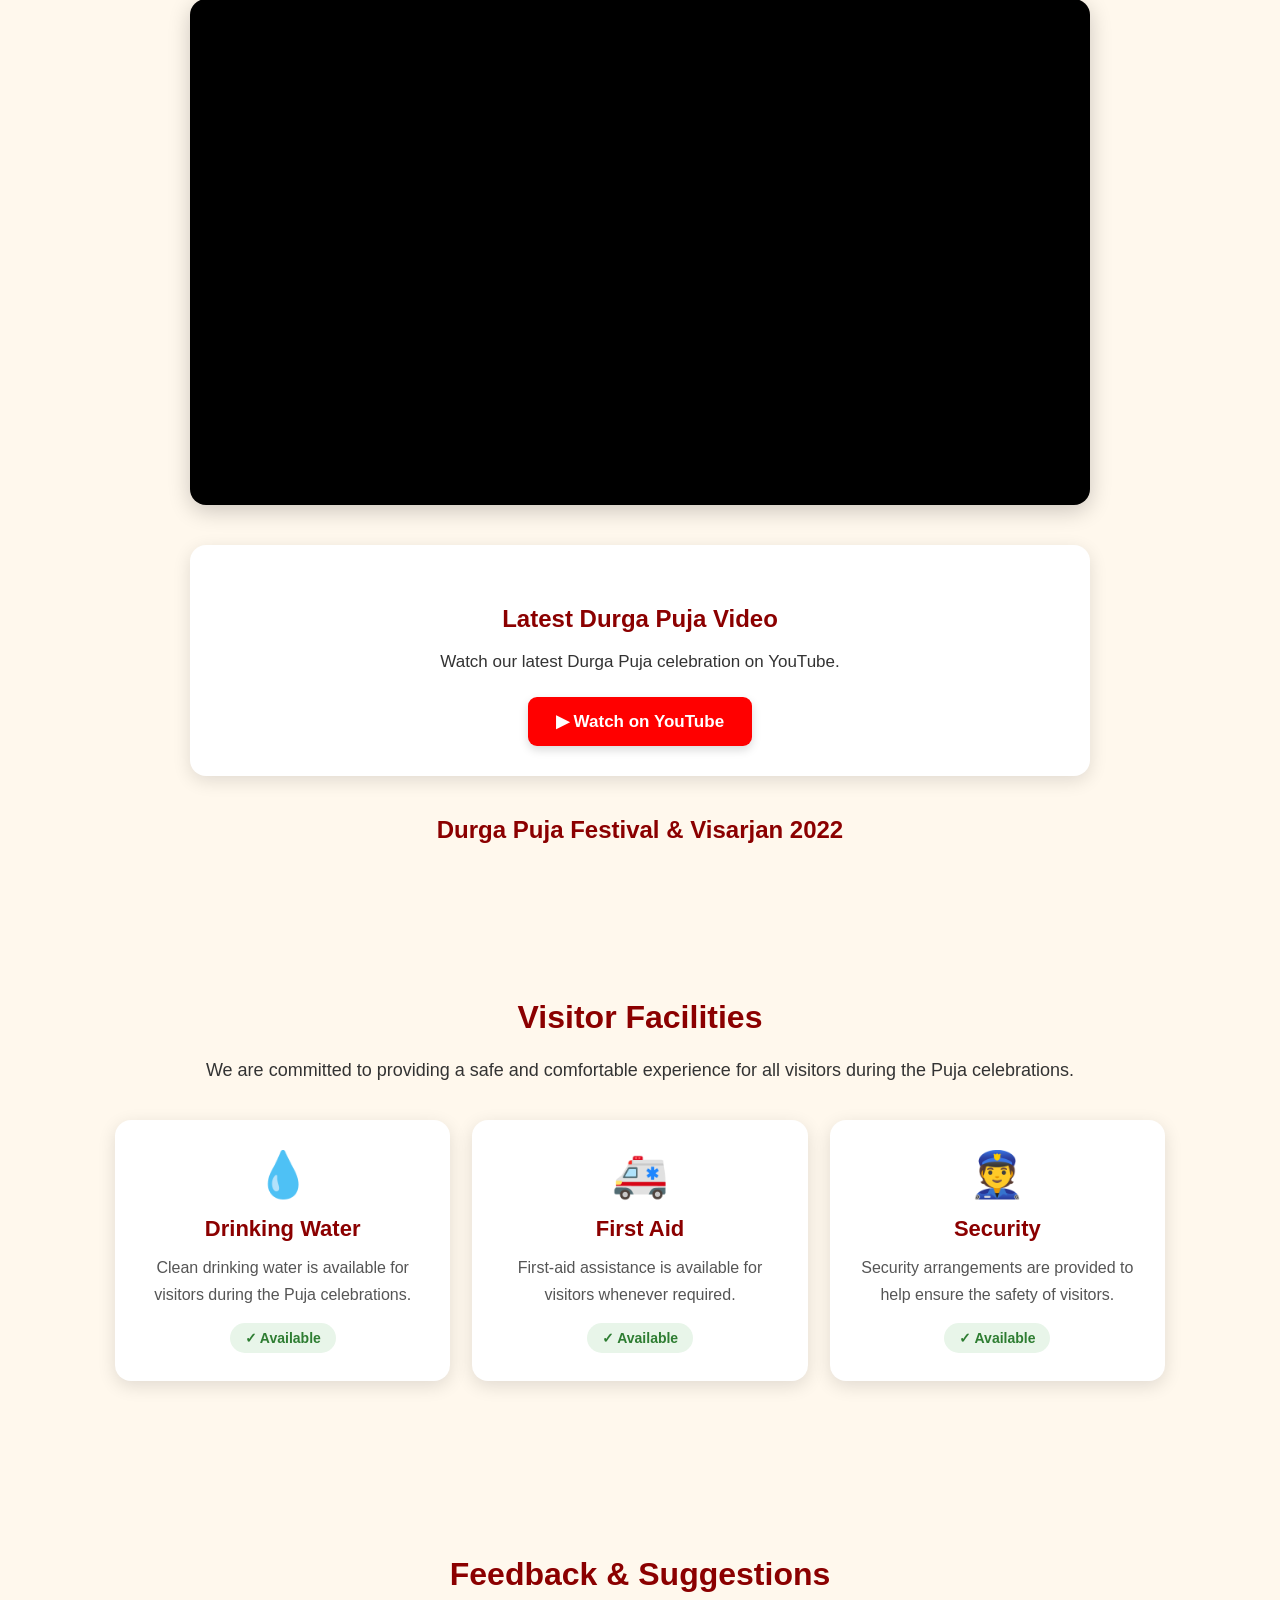
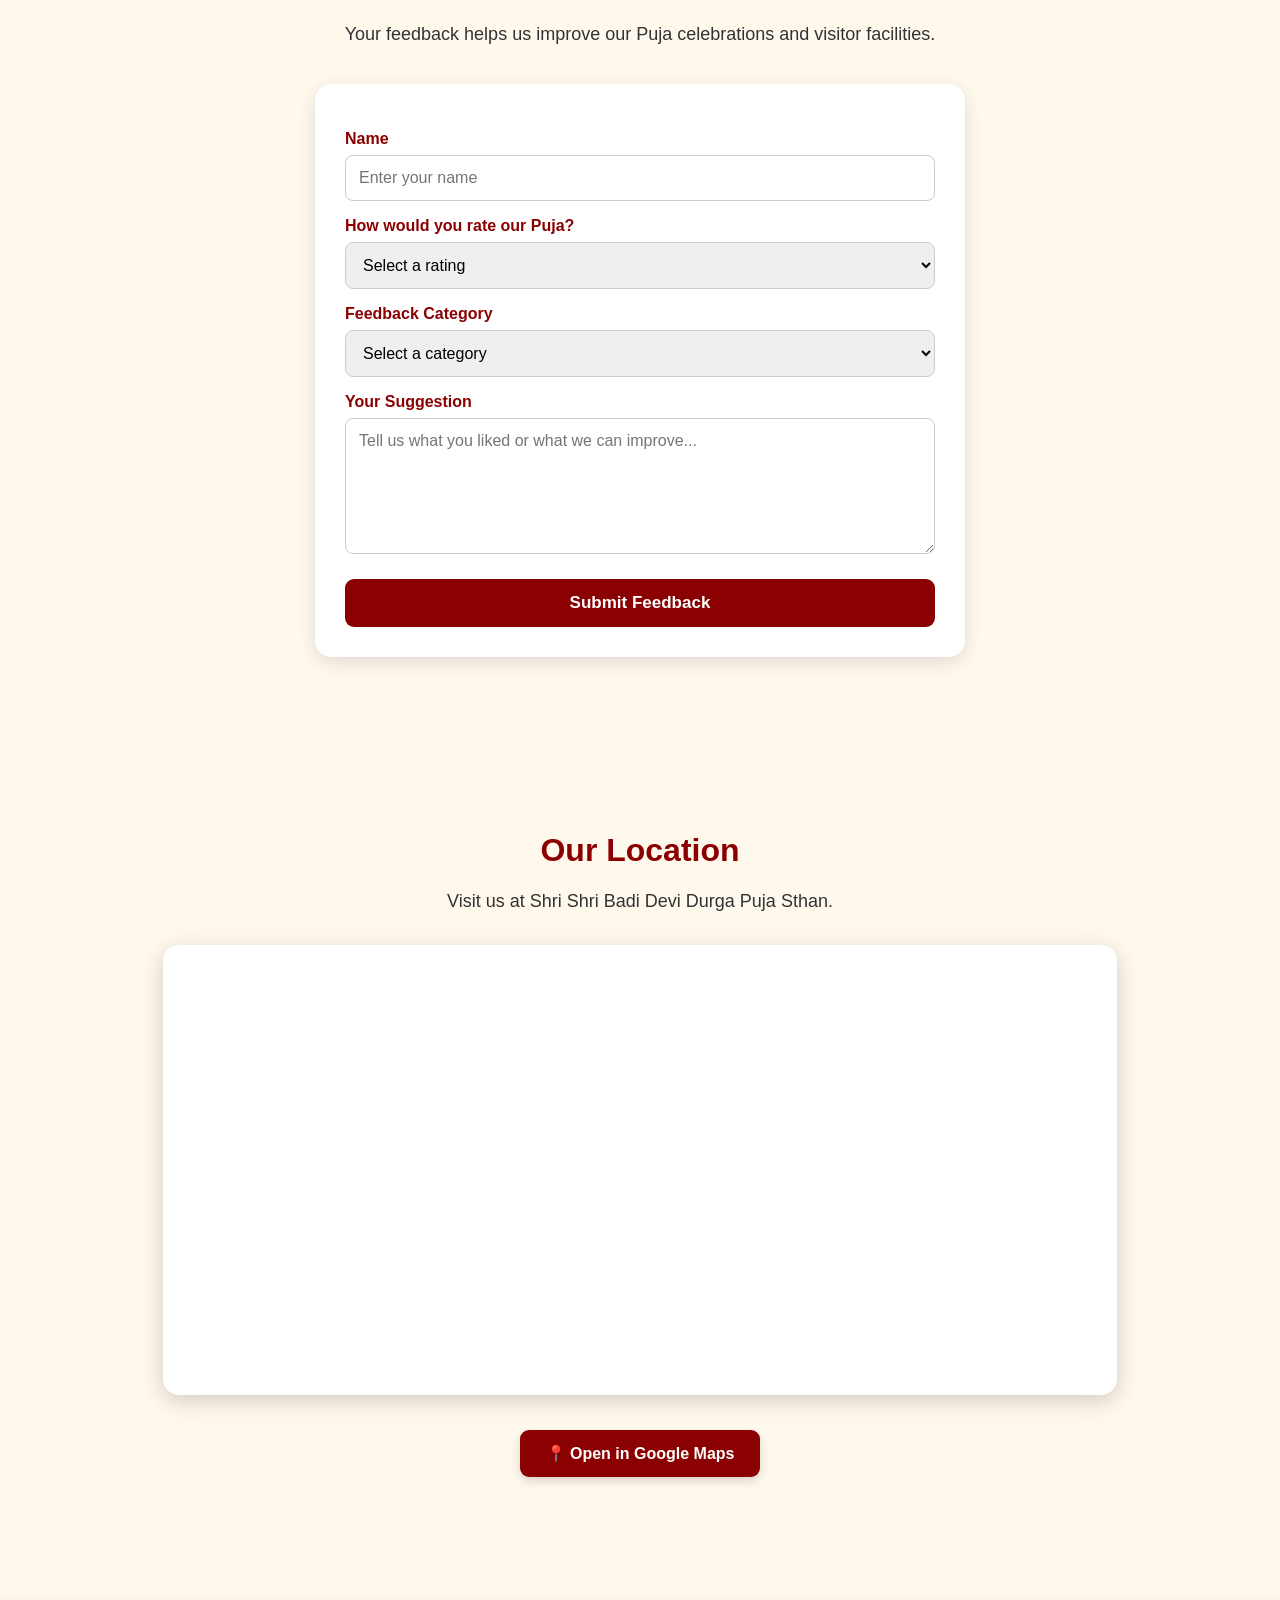
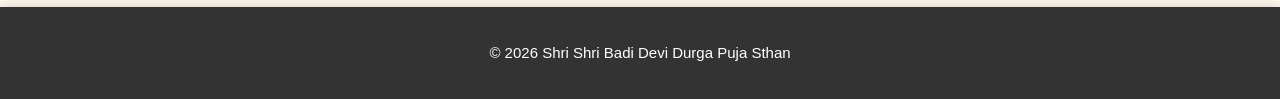
==== commit 34d7781a: "Update index.html" ====
--- a/index.html
+++ b/index.html
@@ -8,36 +8,43 @@
     <meta name="viewport" content="width=device-width, initial-scale=1.0">
 
     <!-- Website Title -->
-    <title>Shri Shri Badi Devi Durga Puja Asthan</title>
+    <title>Shri Shri Badi Devi Durga Puja Asthan | Nasriganj</title>
+
+    <!-- SEO Description -->
+    <meta name="description"
+        content="Official website of Shri Shri Badi Devi Durga Puja Asthan in Nasriganj. Explore Durga Puja celebrations, traditions, history, photo gallery, videos, facilities and location.">
+
+    <!-- Search Engine Keywords -->
+    <meta name="keywords"
+        content="Durga Puja, Badi Devi Durga Puja, Durga Puja Asthan, Nasriganj Durga Puja, Durga Puja celebration, Durga Puja gallery">
+
+    <!-- Website Author -->
+    <meta name="author" content="Shri Shri Badi Devi Durga Puja Asthan">
+
+    <!-- Search Engine Instructions -->
+    <meta name="robots" content="index, follow">
+
+    <!-- Canonical URL -->
+    <link rel="canonical"
+        href="https://niket-1211.github.io/durga-puja-website/">
 
     <!-- Website Favicon -->
     <link rel="icon" type="image/jpeg" href="images/photo6.jpg">
 
-    <!-- SEO Description -->
-    <meta name="description"
-        content="Official website of Shri Shri Badi Devi Durga Puja Asthan. Explore Durga Puja celebrations, gallery, videos, history, location and more.">
-
-    <!-- Search Engine Keywords -->
-    <meta name="keywords"
-        content="Durga Puja, Badi Devi Durga Puja, Durga Puja Asthan, Durga Puja celebration, Durga Puja gallery">
-
-    <!-- Website Author -->
-    <meta name="author" content="Shri Shri Badi Devi Durga Puja Asthan">
-
-    <!-- Search Engine Instructions -->
-    <meta name="robots" content="index, follow">
-
-    <!-- Social Media Preview -->
+    <!-- Open Graph / Social Media Preview -->
     <meta property="og:title"
-        content="Shri Shri Badi Devi Durga Puja Asthan">
+        content="Shri Shri Badi Devi Durga Puja Asthan | Nasriganj">
 
     <meta property="og:description"
-        content="Explore the celebrations, history, gallery, videos and location of Shri Shri Badi Devi Durga Puja Asthan.">
+        content="Explore the traditions, celebrations, history, gallery, videos and location of Shri Shri Badi Devi Durga Puja Asthan.">
 
     <meta property="og:type" content="website">
 
+    <meta property="og:url"
+        content="https://niket-1211.github.io/durga-puja-website/">
+
     <meta property="og:image"
-        content="images/photo6.jpg">
+        content="https://niket-1211.github.io/durga-puja-website/images/photo6.jpg">
 
     <meta property="og:image:alt"
         content="Shri Shri Badi Devi Durga Puja Asthan">
@@ -46,17 +53,19 @@
     <meta name="twitter:card" content="summary_large_image">
 
     <meta name="twitter:title"
-        content="Shri Shri Badi Devi Durga Puja Asthan">
+        content="Shri Shri Badi Devi Durga Puja Asthan | Nasriganj">
 
     <meta name="twitter:description"
         content="Explore the traditions, celebrations, gallery, videos and location of Shri Shri Badi Devi Durga Puja Asthan.">
 
     <meta name="twitter:image"
-        content="images/photo6.jpg">
+        content="https://niket-1211.github.io/durga-puja-website/images/photo6.jpg">
 
     <!-- CSS -->
     <link rel="stylesheet" href="style.css">
+
 </head>
+
 
 <body>
 
@@ -66,6 +75,7 @@
 
     <header>
 
+        <!-- Main H1: Keep only ONE H1 on the page -->
         <h1>🌺 श्री श्री बड़ी देवी दुर्गा पूजा स्थान 🌺</h1>
 
         <p class="address">
@@ -73,7 +83,7 @@
         </p>
 
         <p>
-            Celebrating Tradition, Devotion & Community
+            Celebrating Tradition, Devotion &amp; Community
         </p>
 
     </header>
@@ -121,25 +131,29 @@
                     src="images/photo6.jpg"
                     alt="Shri Shri Badi Devi Durga Puja Sthan"
                     class="home-logo"
+                    width="500"
+                    height="500"
                 >
 
                 <p class="home-welcome">
                     🙏 Welcome to
                 </p>
 
-                <h1>
+                <!-- Changed from H1 to H2 because page already has one H1 -->
+                <h2>
                     श्री श्री बड़ी देवी दुर्गा पूजा स्थान
-                </h1>
-
-                <h2>
-                    Celebrating Tradition, Devotion & Community
                 </h2>
+
+                <h3>
+                    Celebrating Tradition, Devotion &amp; Community
+                </h3>
 
                 <p class="home-description">
                     Welcome to the official website of our Durga Puja.
                     Explore our traditions, celebrations, decorations,
                     memorable moments and community facilities.
                 </p>
+
 
                 <div class="home-buttons">
 
@@ -341,7 +355,8 @@
 
                     <img
                         src="images/pandal.jpg"
-                        alt="Durga Puja Pandal"
+                        alt="Shri Shri Badi Devi Durga Puja pandal decoration"
+                        loading="lazy"
                     >
 
                 </div>
@@ -351,7 +366,8 @@
 
                     <img
                         src="images/photo2.jpg"
-                        alt="Durga Puja Decoration"
+                        alt="Durga Puja decoration and celebration"
+                        loading="lazy"
                     >
 
                 </div>
@@ -361,7 +377,8 @@
 
                     <img
                         src="images/photo3.jpg"
-                        alt="Maa Durga"
+                        alt="Maa Durga idol during Durga Puja"
+                        loading="lazy"
                     >
 
                 </div>
@@ -371,7 +388,8 @@
 
                     <img
                         src="images/photo4.jpg"
-                        alt="Puja Celebration"
+                        alt="Durga Puja festival celebration"
+                        loading="lazy"
                     >
 
                 </div>
@@ -381,7 +399,8 @@
 
                     <img
                         src="images/photo5.jpg"
-                        alt="Durga Puja Event"
+                        alt="Durga Puja religious event"
+                        loading="lazy"
                     >
 
                 </div>
@@ -412,7 +431,8 @@
 
                 <iframe
                     src="https://www.youtube.com/embed/cQ27t5s6lR8"
-                    title="Durga Puja Festival and Visarjan 2022"
+                    title="Shri Shri Badi Devi Durga Puja Festival and Visarjan 2022"
+                    loading="lazy"
                     allowfullscreen>
                 </iframe>
 
@@ -444,7 +464,7 @@
 
 
             <h3>
-                Durga Puja Festival & Visarjan 2022
+                Durga Puja Festival &amp; Visarjan 2022
             </h3>
 
         </section>
@@ -545,7 +565,7 @@
         <section id="feedback">
 
             <h2>
-                Feedback & Suggestions
+                Feedback &amp; Suggestions
             </h2>
 
             <p>
@@ -562,7 +582,6 @@
                     method="POST"
                 >
 
-
                     <label for="name">
                         Name
                     </label>
@@ -572,6 +591,7 @@
                         id="name"
                         name="name"
                         placeholder="Enter your name"
+                        autocomplete="name"
                         required
                     >
 
@@ -708,8 +728,8 @@
             <div class="location-container">
 
                 <iframe
-                    src="https://www.google.com/maps?q=श्री+श्री+बड़ी+देवी+दुर्गा+स्थान,+Nasriganj,+Bihar+821310&output=embed"
-                    title="Location of Shri Shri Badi Devi Durga Puja Sthan"
+                    src="https://www.google.com/maps?q=श्री+श्री+बड़ी+देवी+दुर्गा+स्थान,+Nasriganj,+Bihar+821310&amp;output=embed"
+                    title="Location of Shri Shri Badi Devi Durga Puja Sthan in Nasriganj, Bihar"
                     allowfullscreen=""
                     loading="lazy"
                     referrerpolicy="no-referrer-when-downgrade">
@@ -784,7 +804,7 @@
         <img
             id="lightbox-image"
             src=""
-            alt="Gallery Photo"
+            alt="Durga Puja Gallery Photo"
         >
 
 
@@ -823,7 +843,6 @@
 
                 const formData =
                     new FormData(feedbackForm);
-
 
                 try {
 
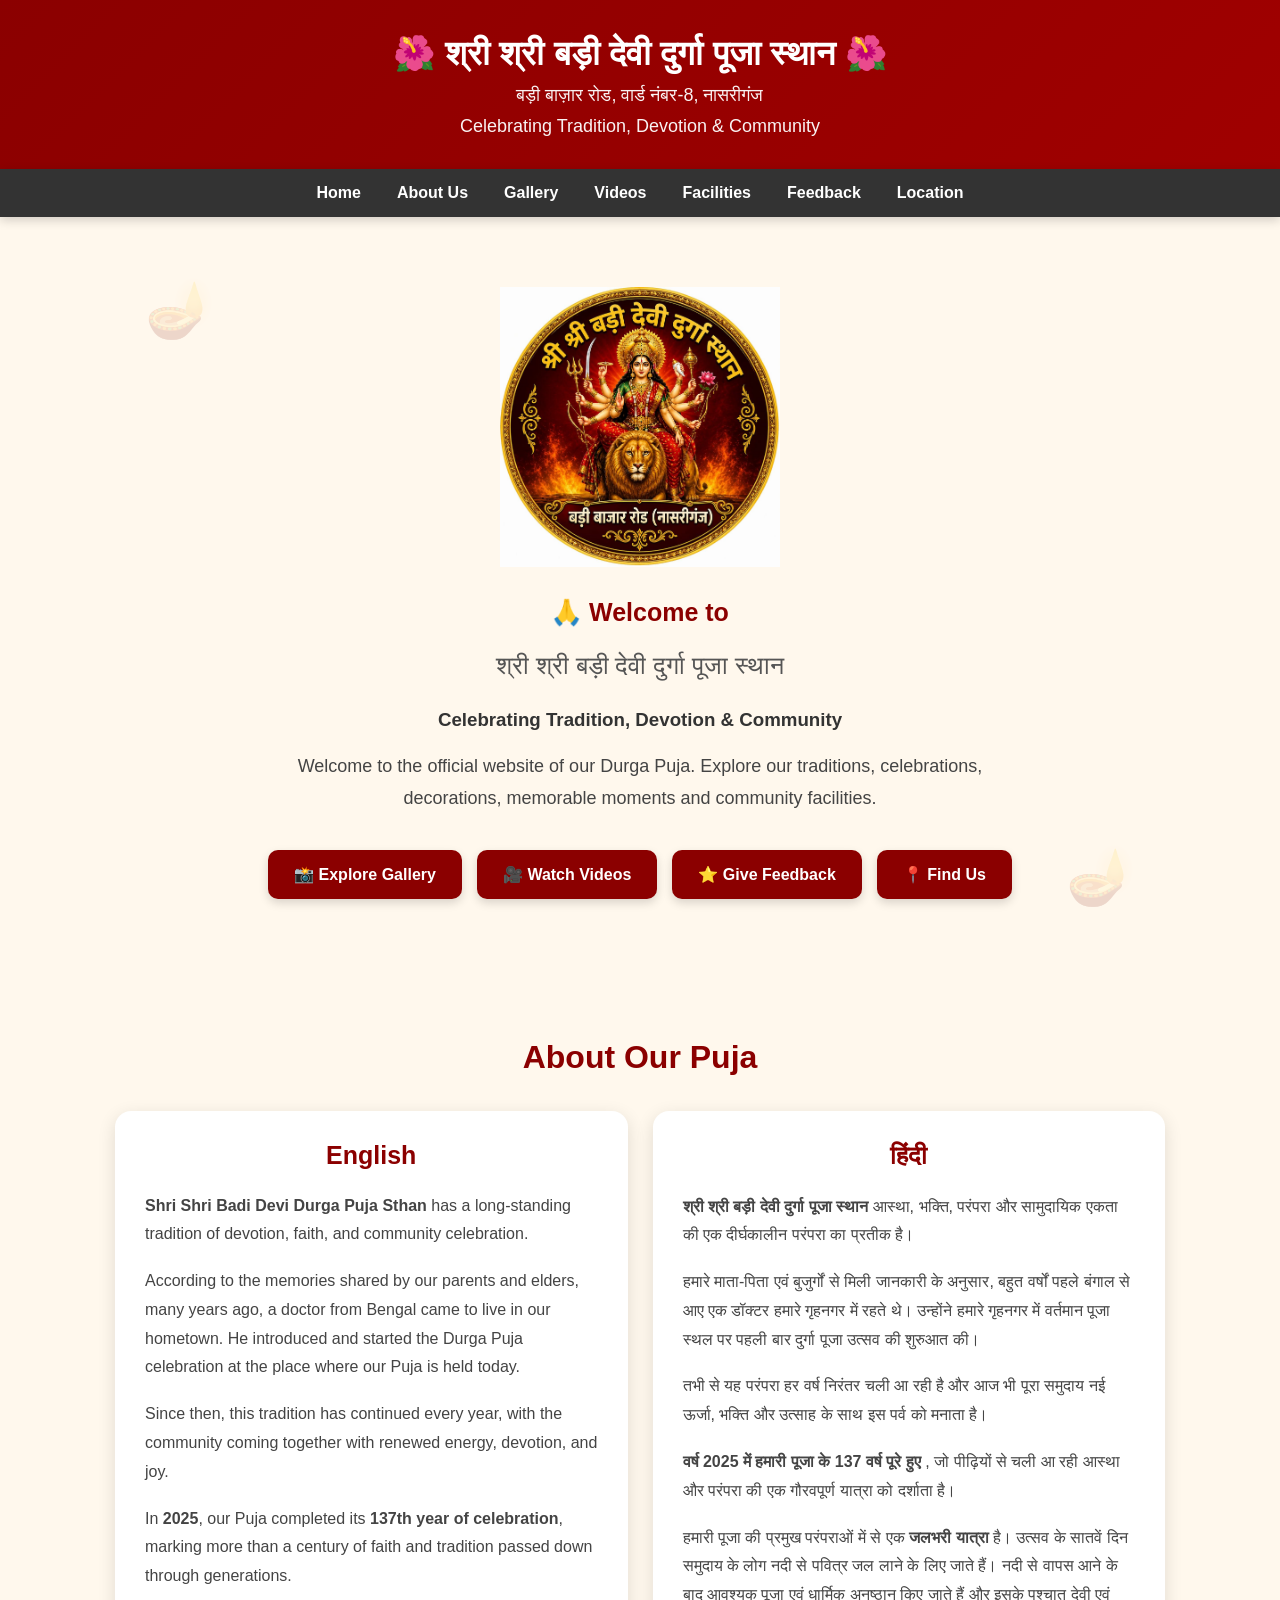
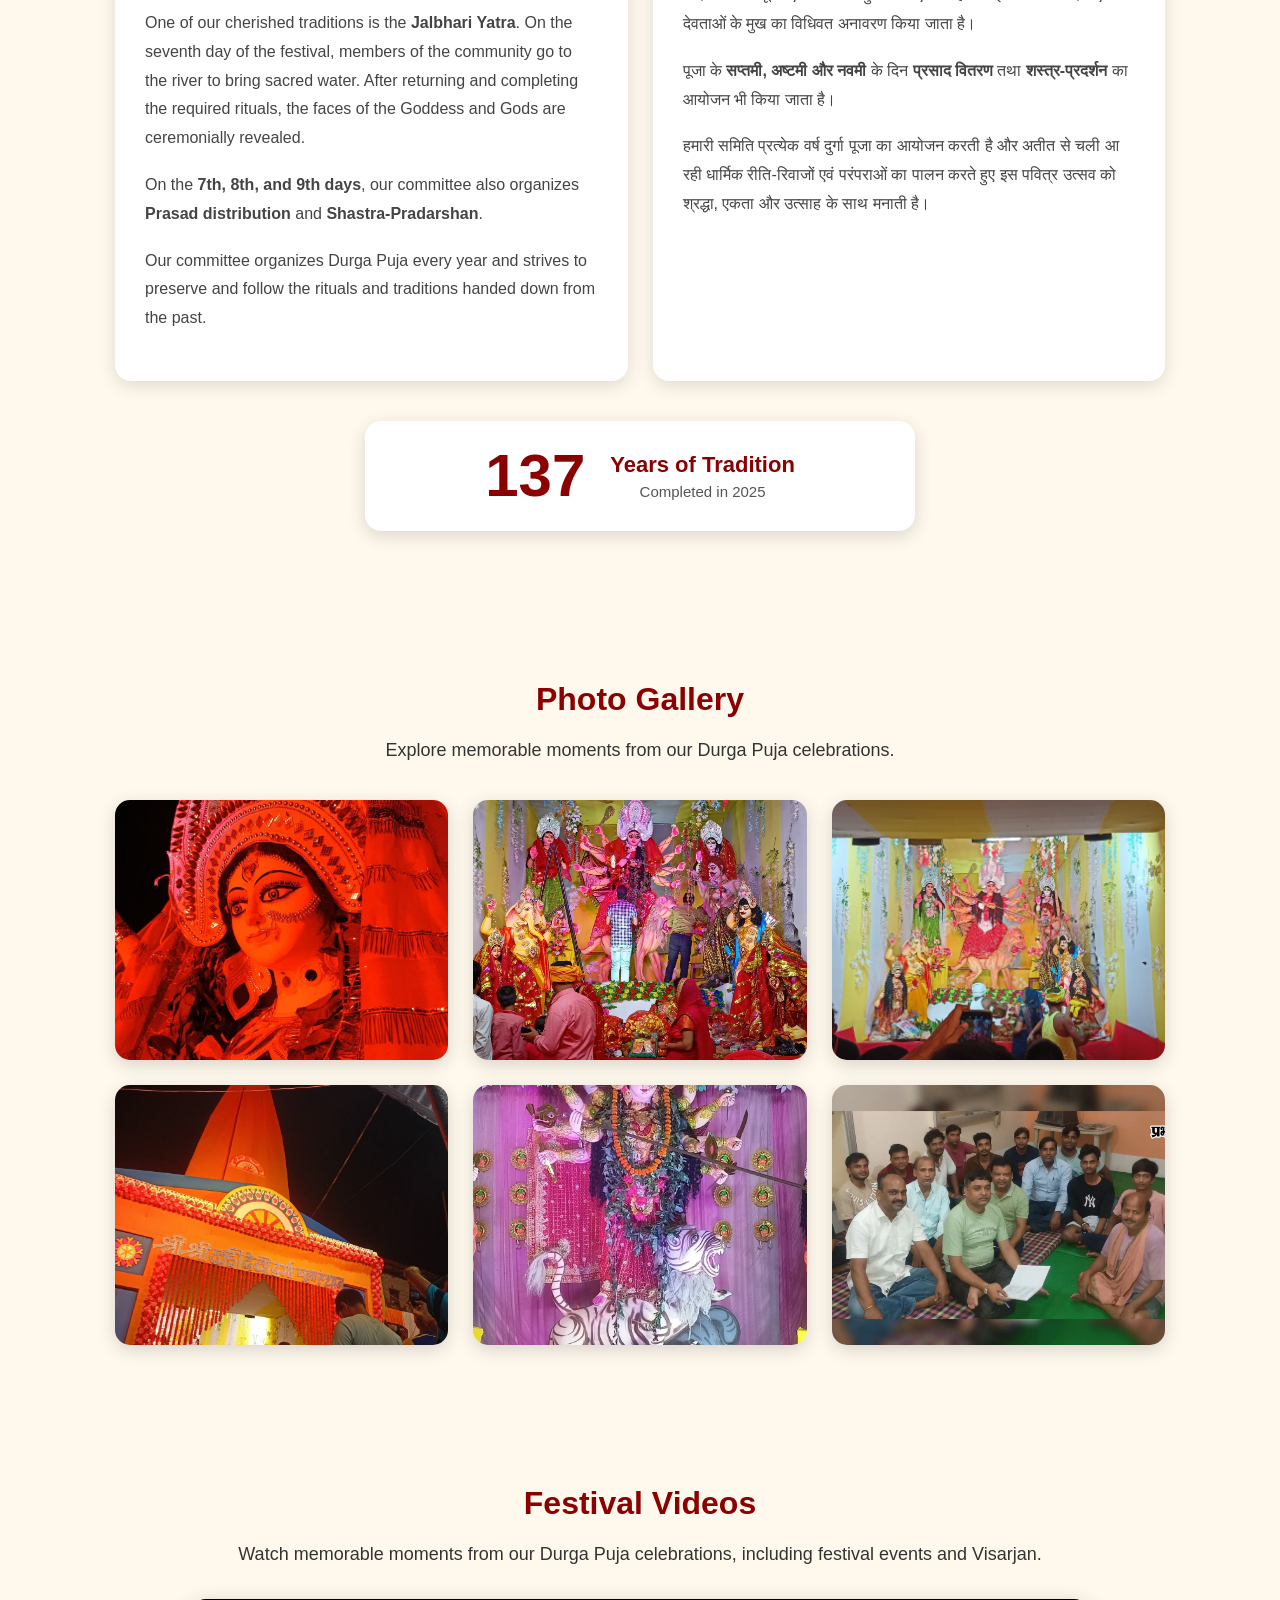
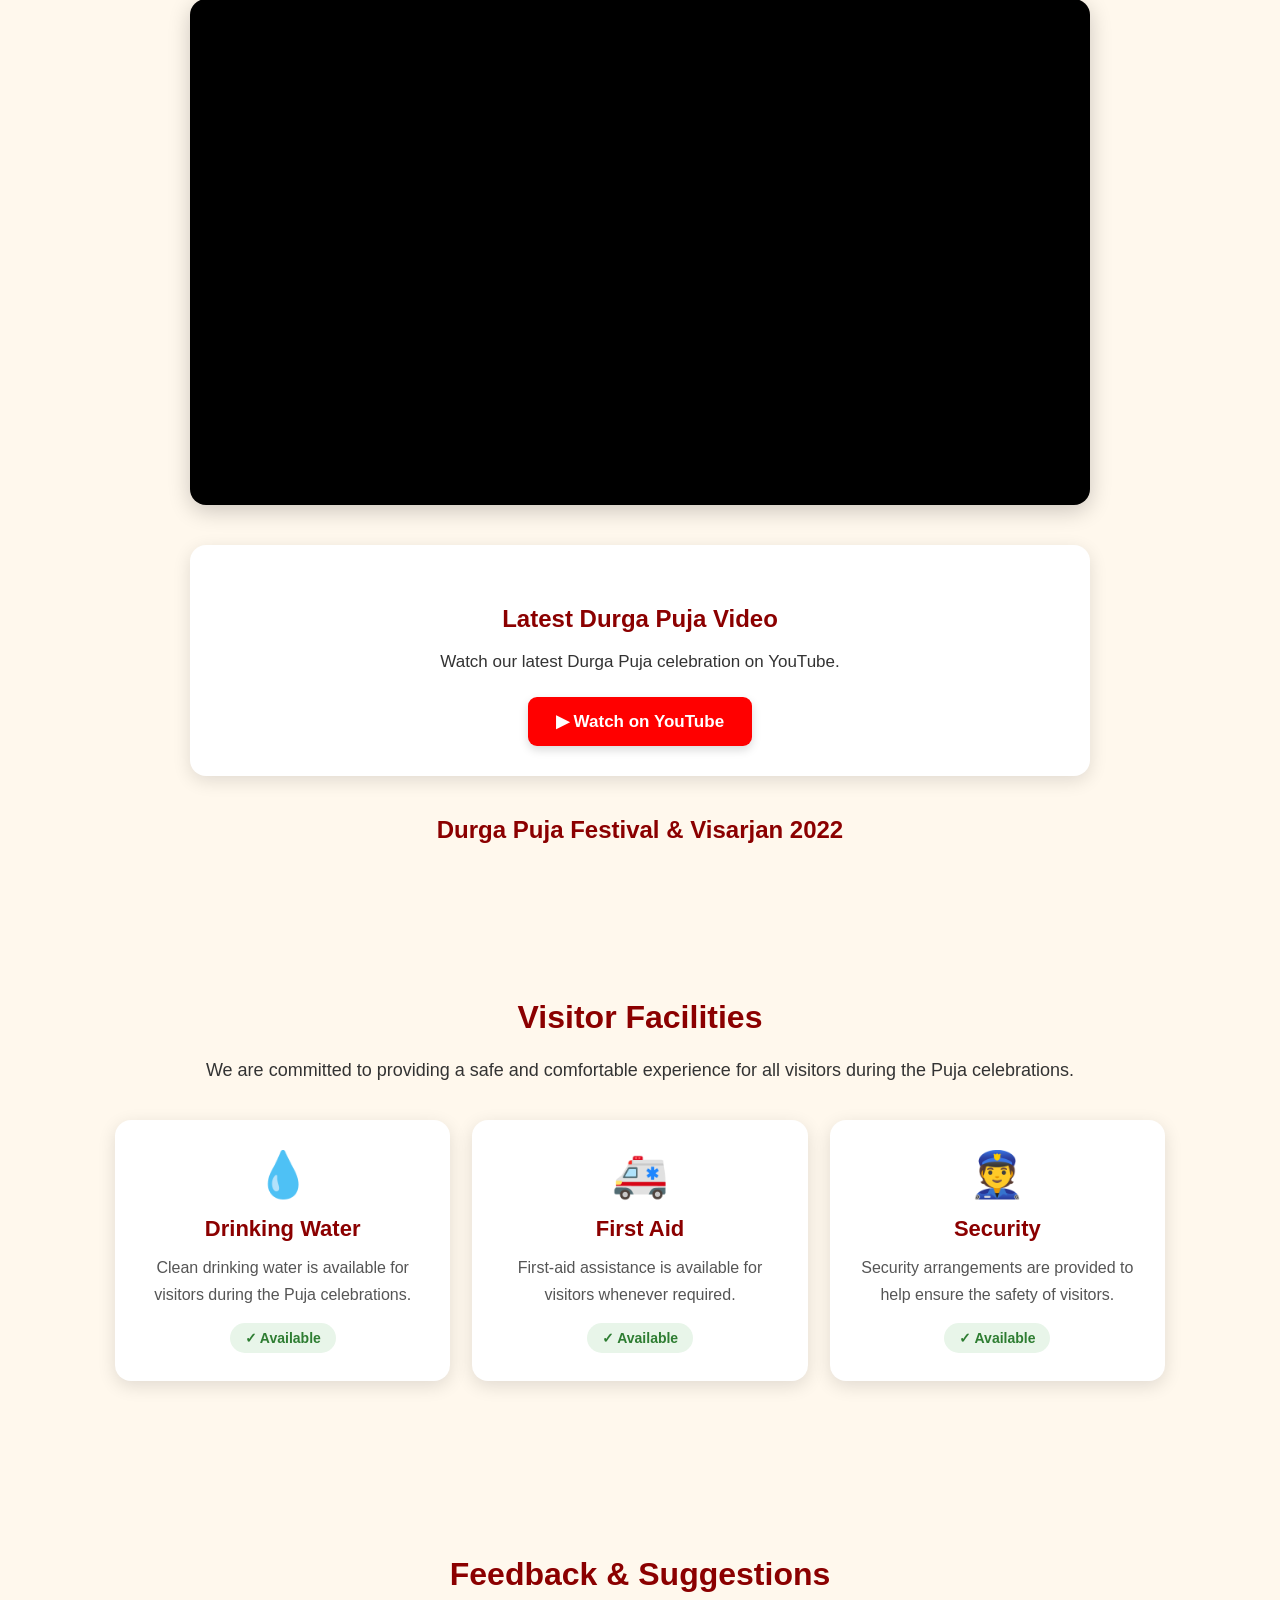
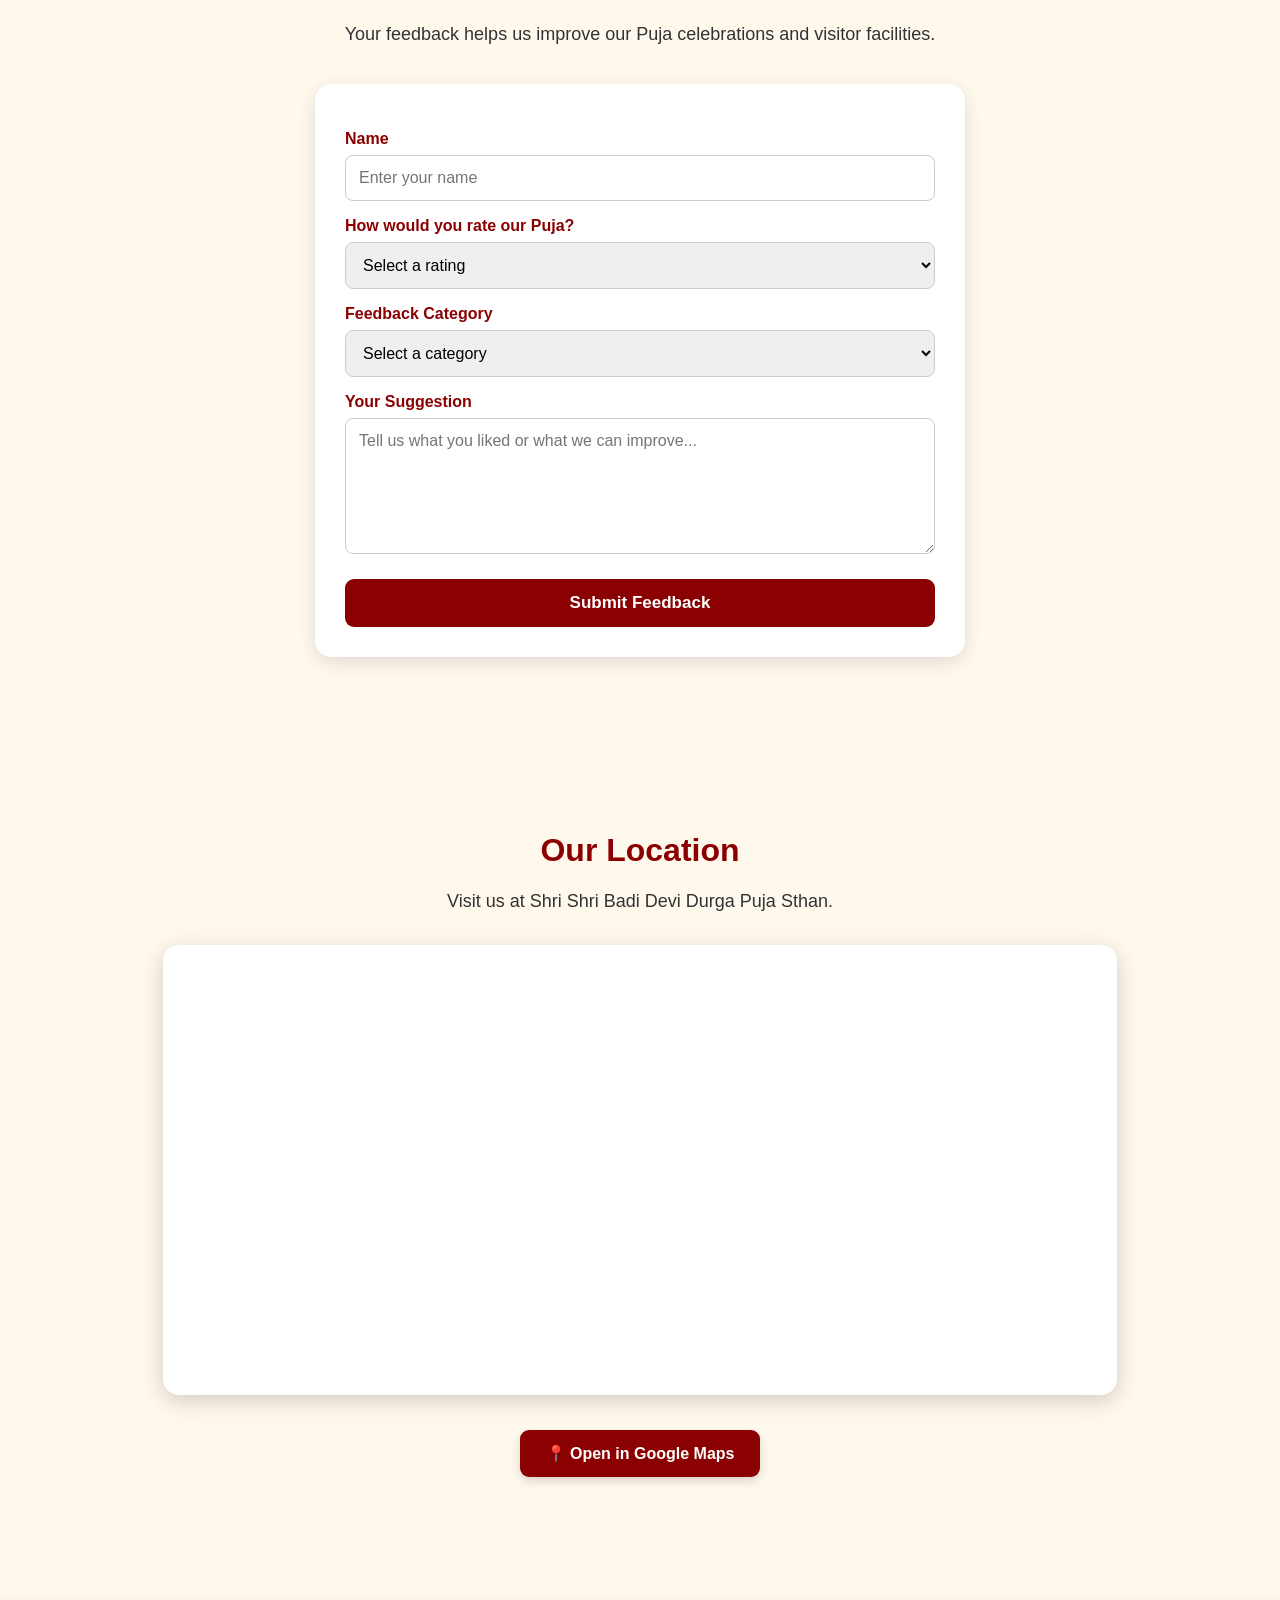
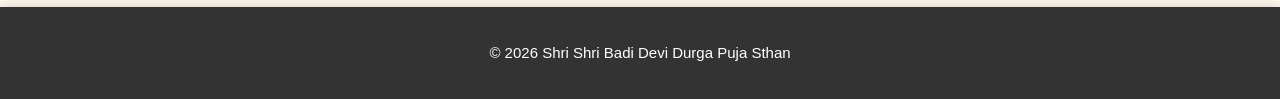
==== commit c8118cc9: "Update index.html" ====
--- a/index.html
+++ b/index.html
@@ -404,6 +404,13 @@
                     >
 
                 </div>
+
+                <div class="photo">
+    <img 
+        src="images/photo7.jpg" 
+        alt="Durga Puja Celebration"
+    >
+</div>
 
 
             </div>
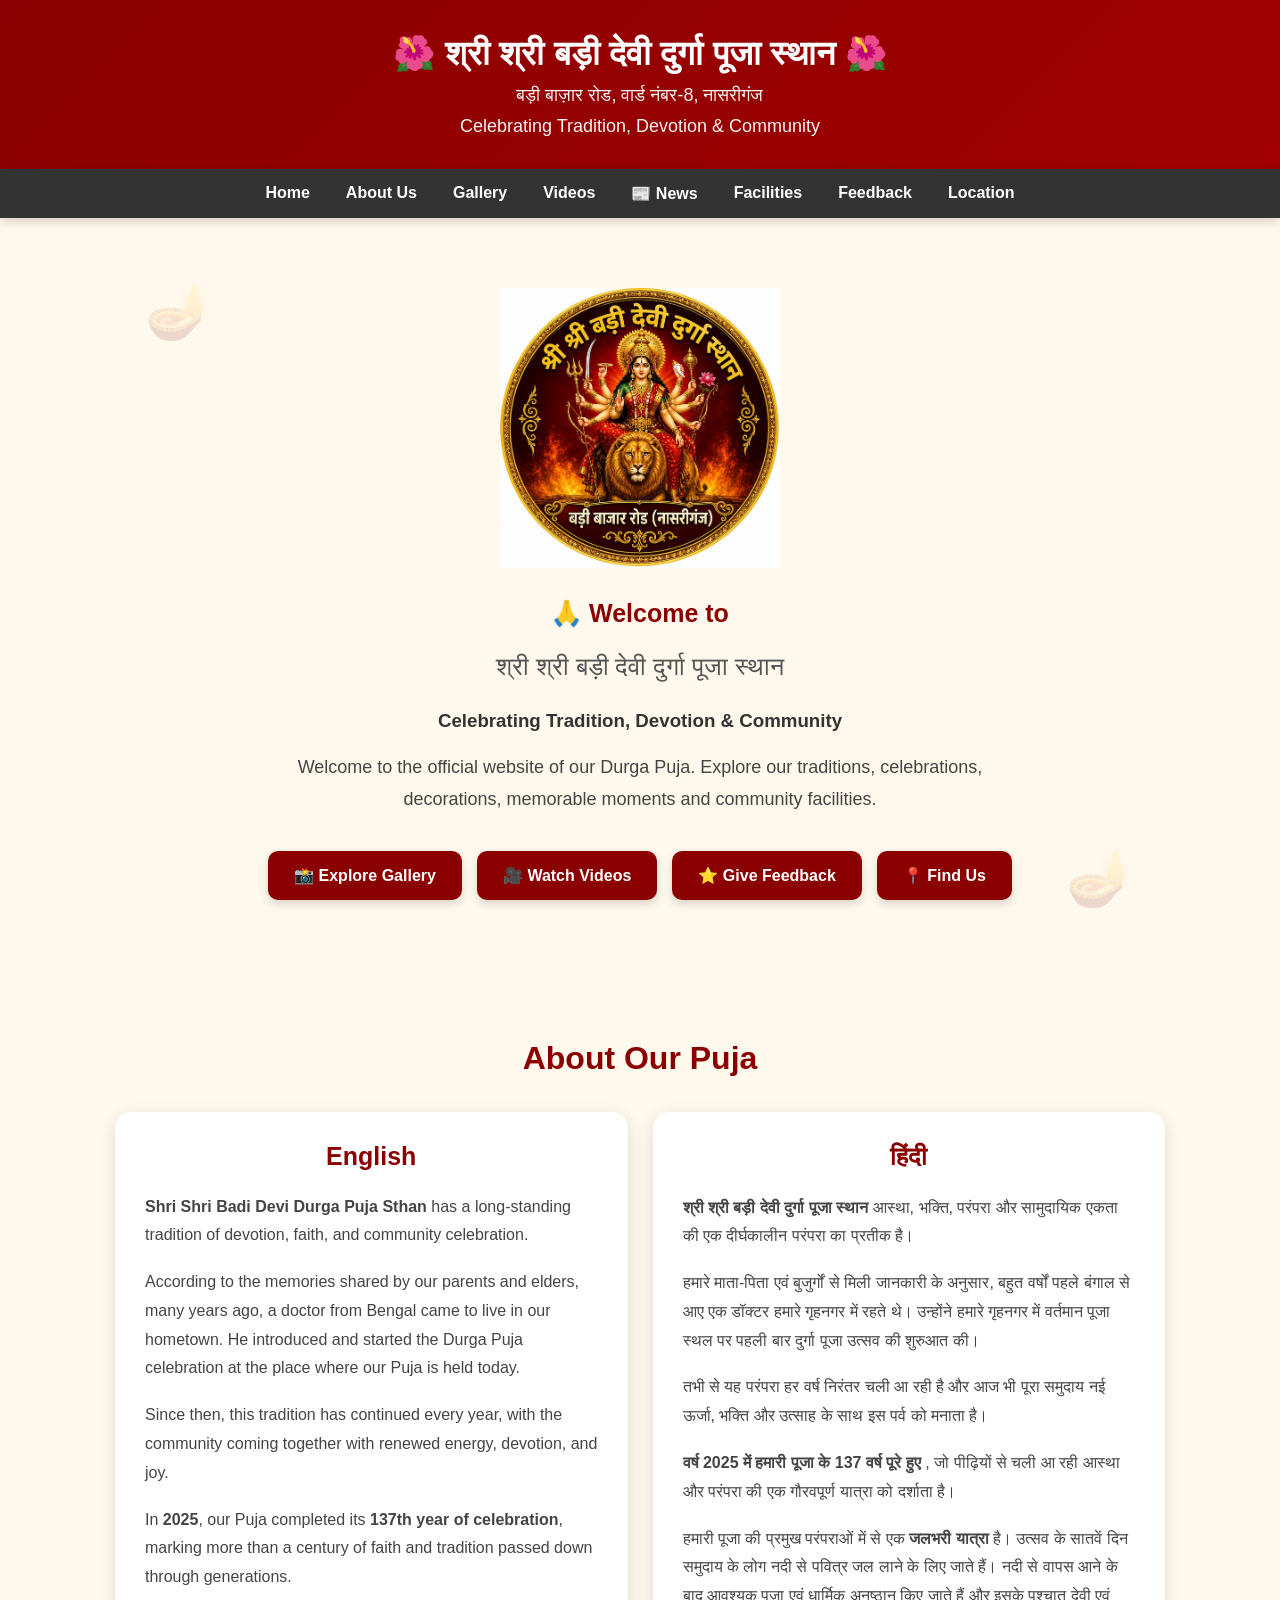
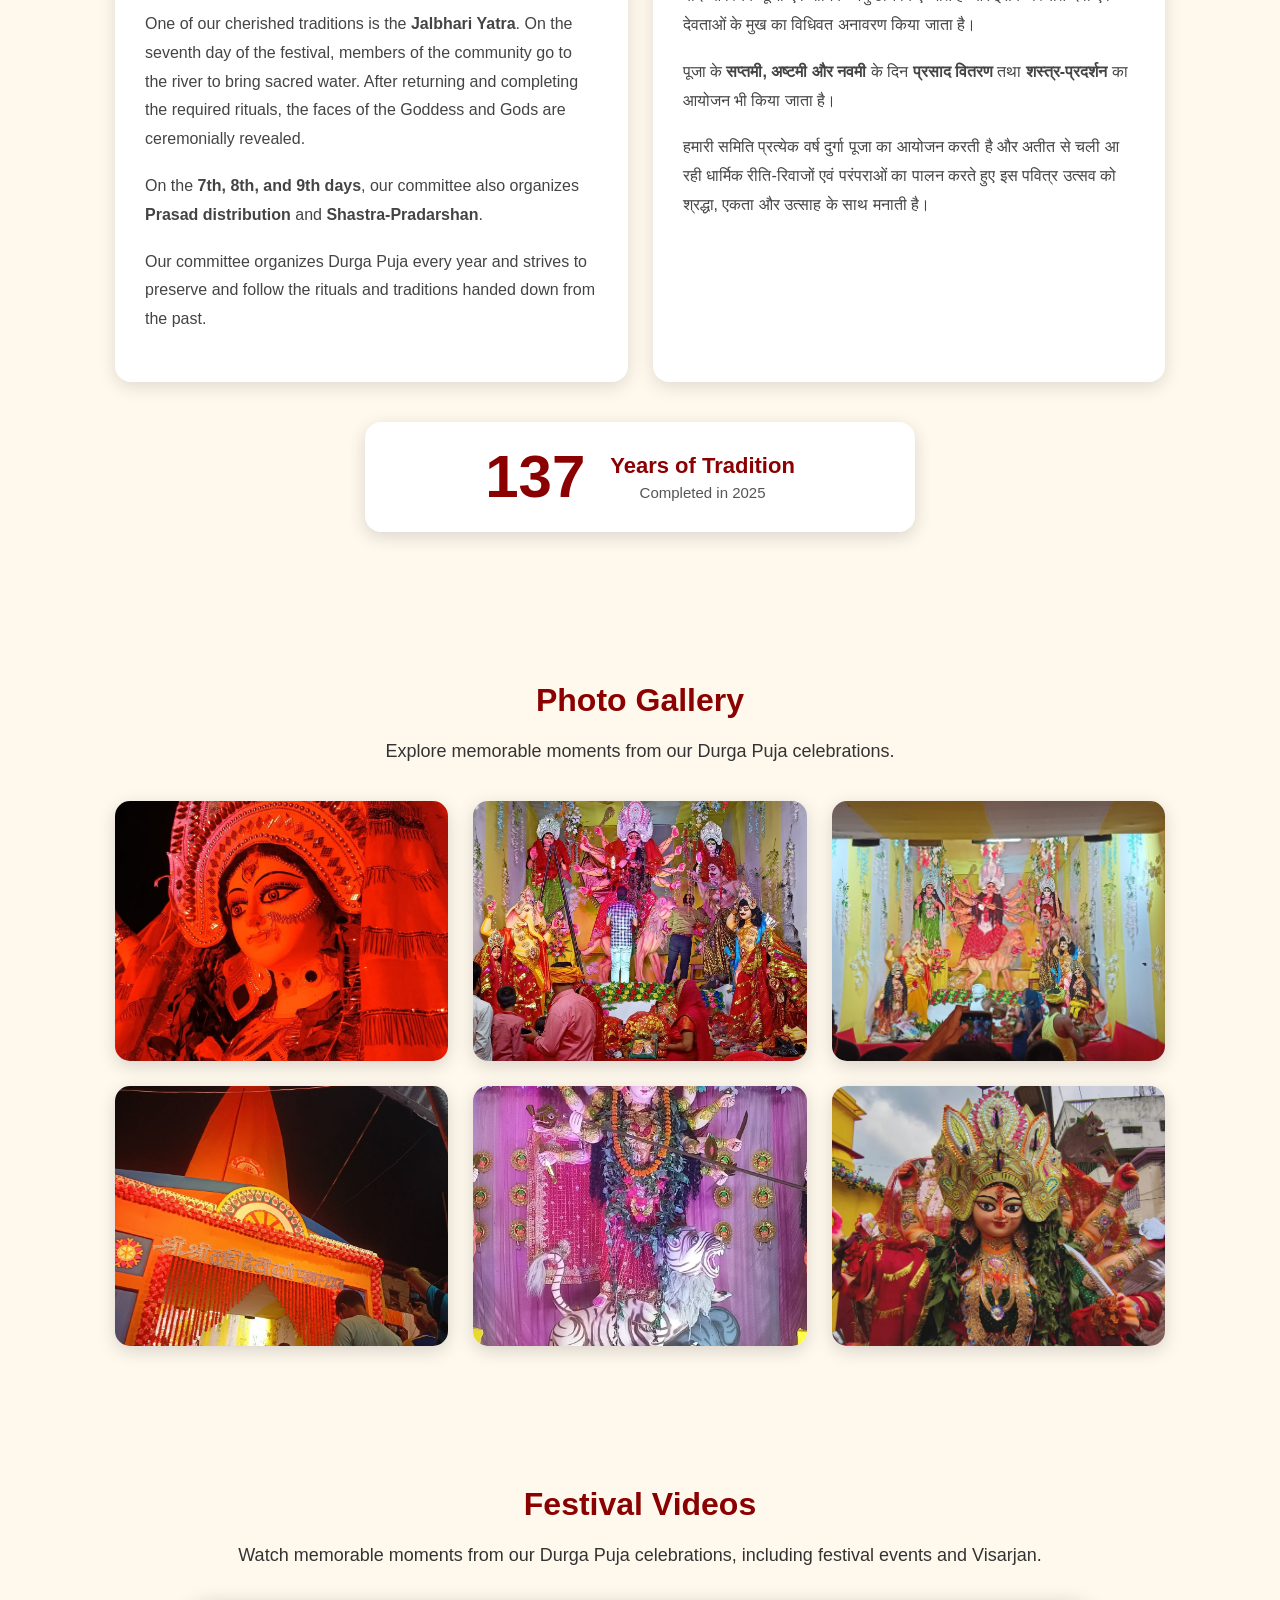
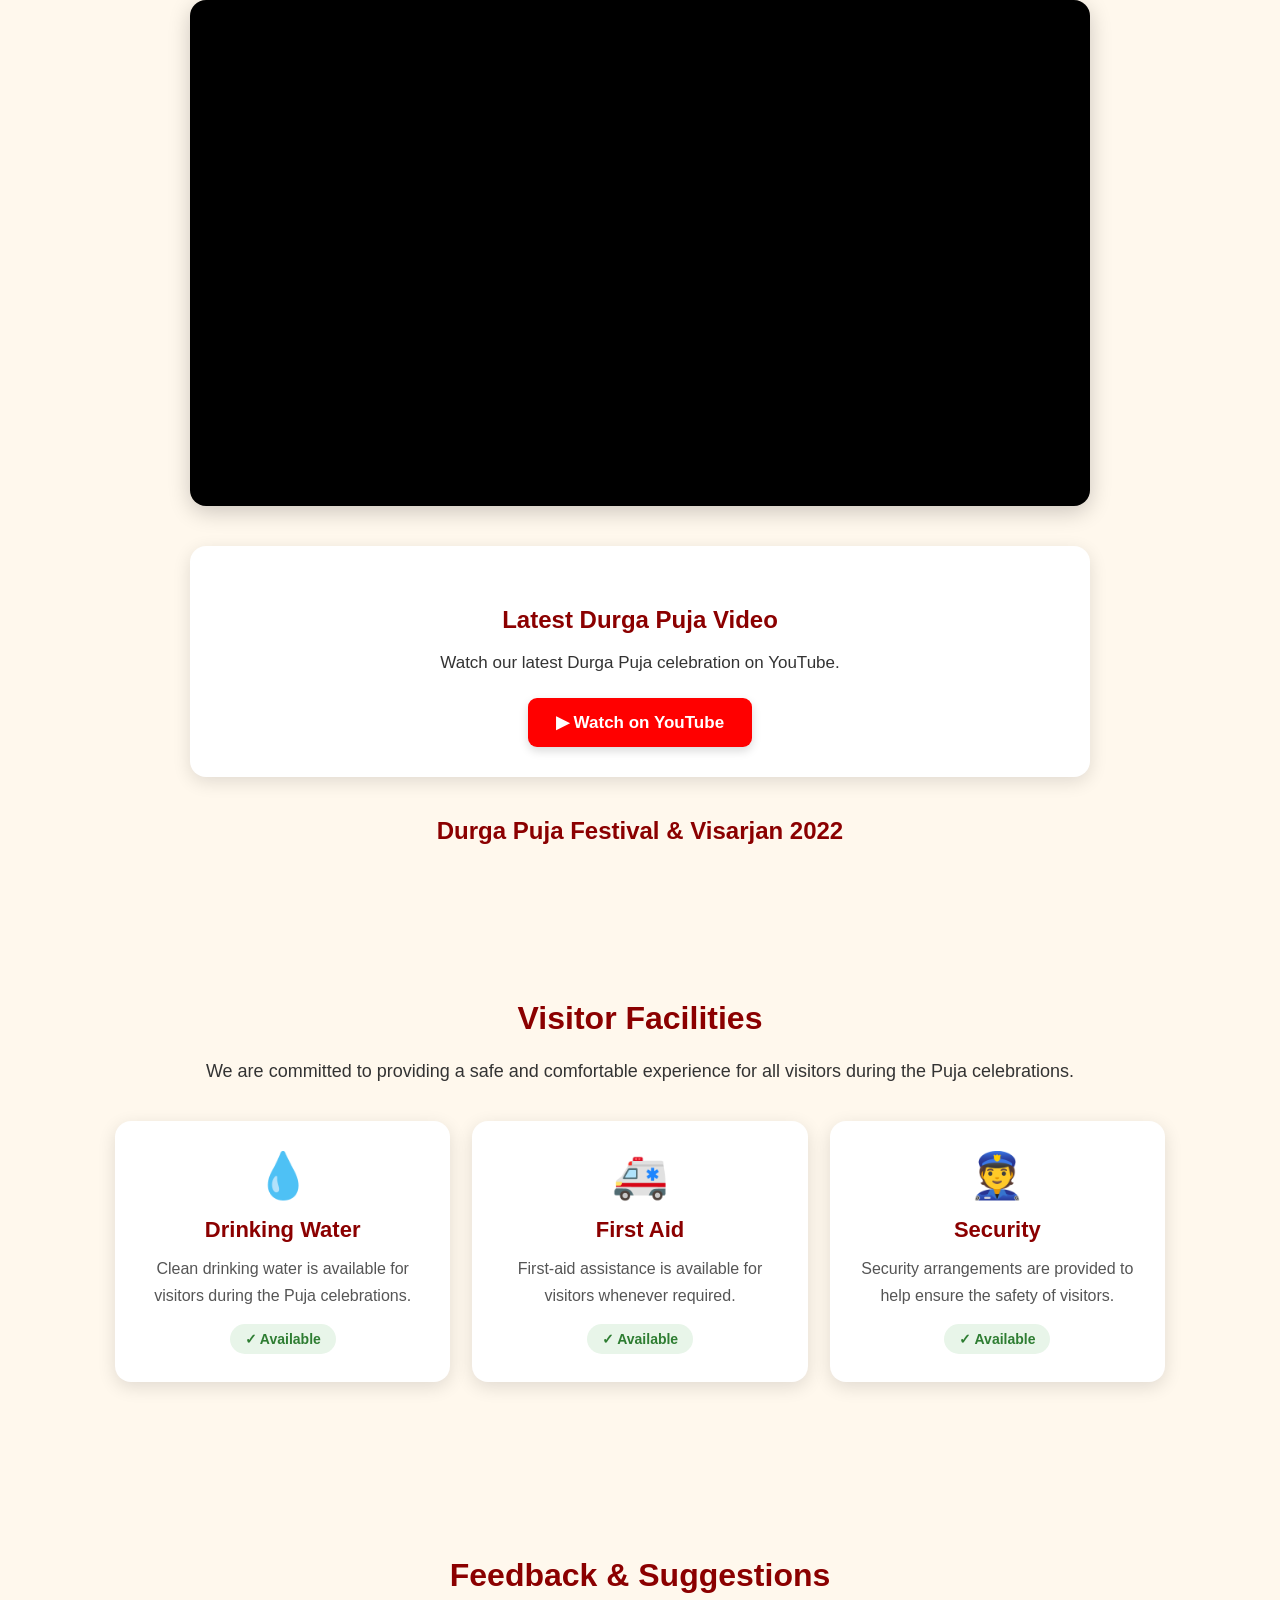
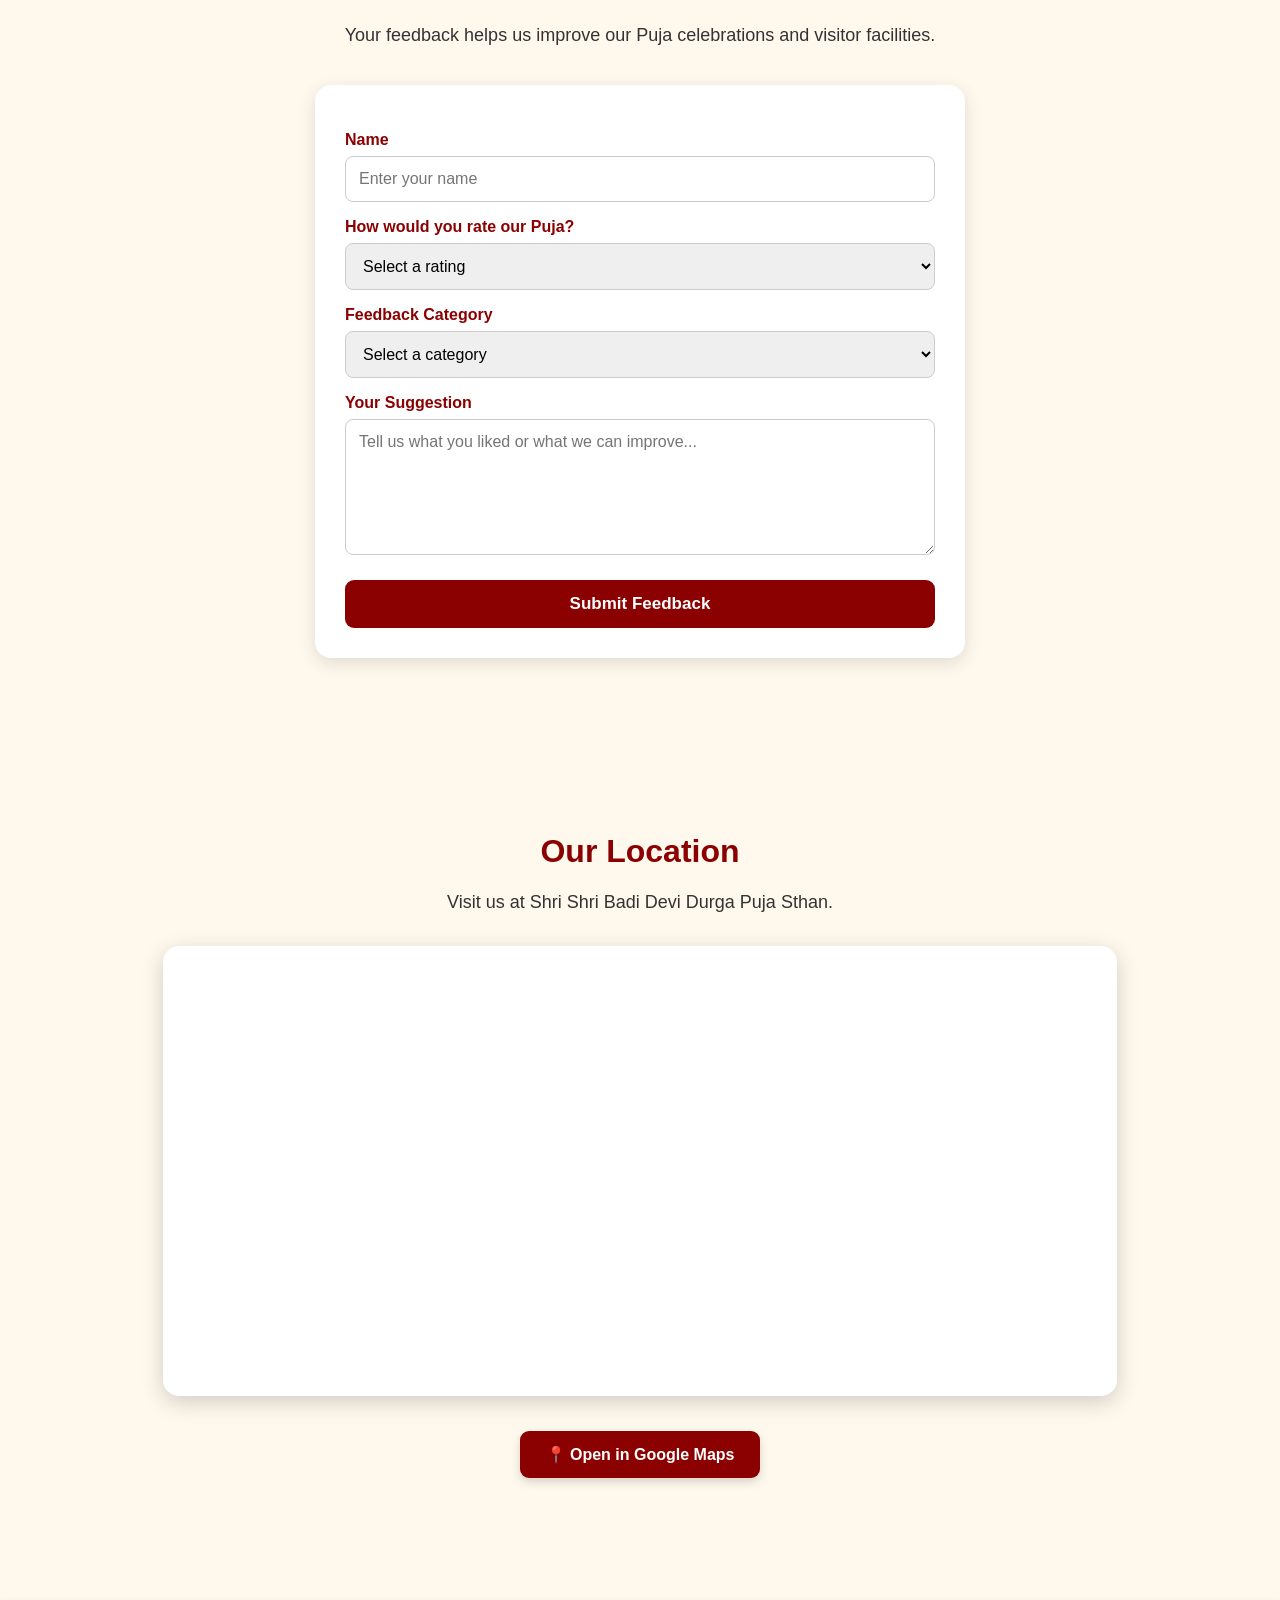
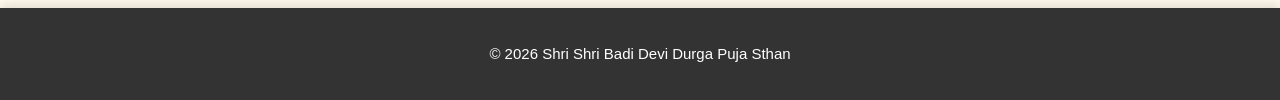
==== commit b141f7f8: "Update index.html" ====
--- a/index.html
+++ b/index.html
@@ -102,6 +102,8 @@
         <a href="#gallery">Gallery</a>
 
         <a href="#videos">Videos</a>
+
+        <a href="news-meeting-2026.html">📰 News</a>
 
         <a href="#facilities">Facilities</a>
 
